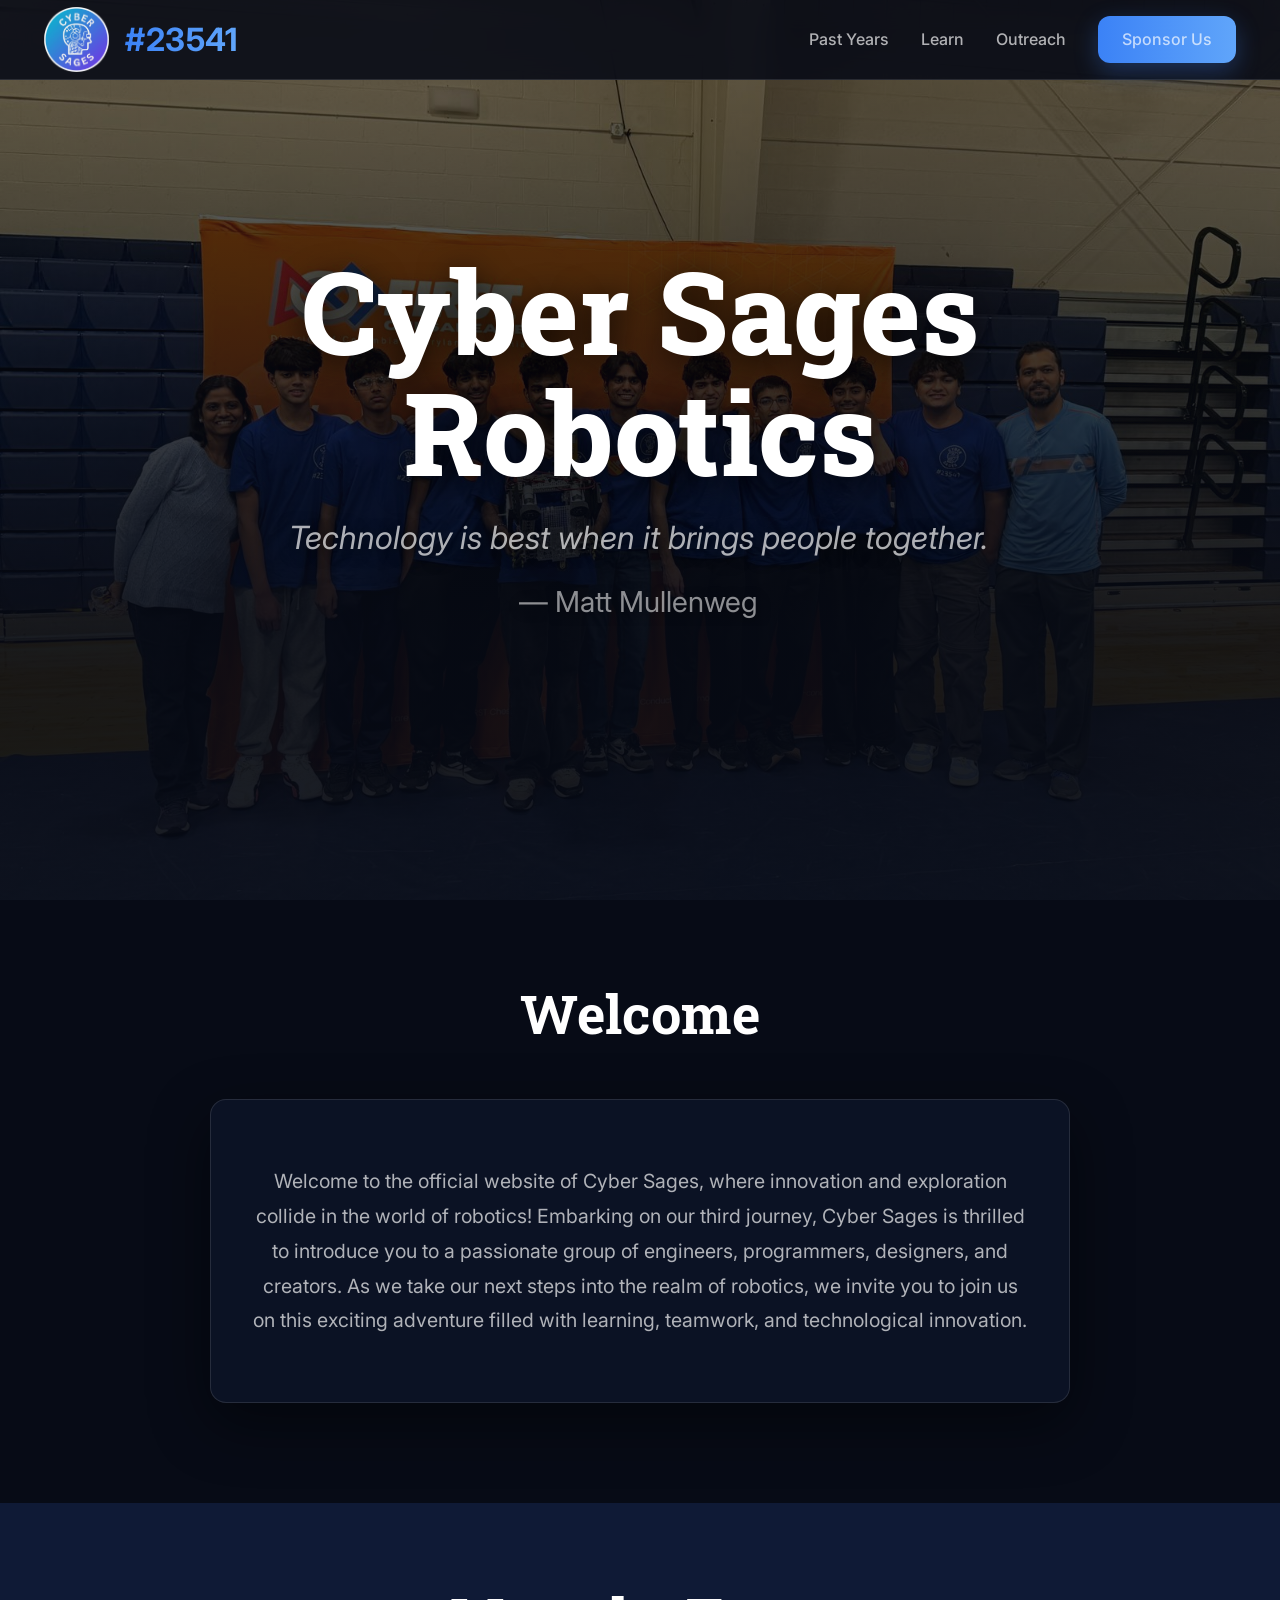
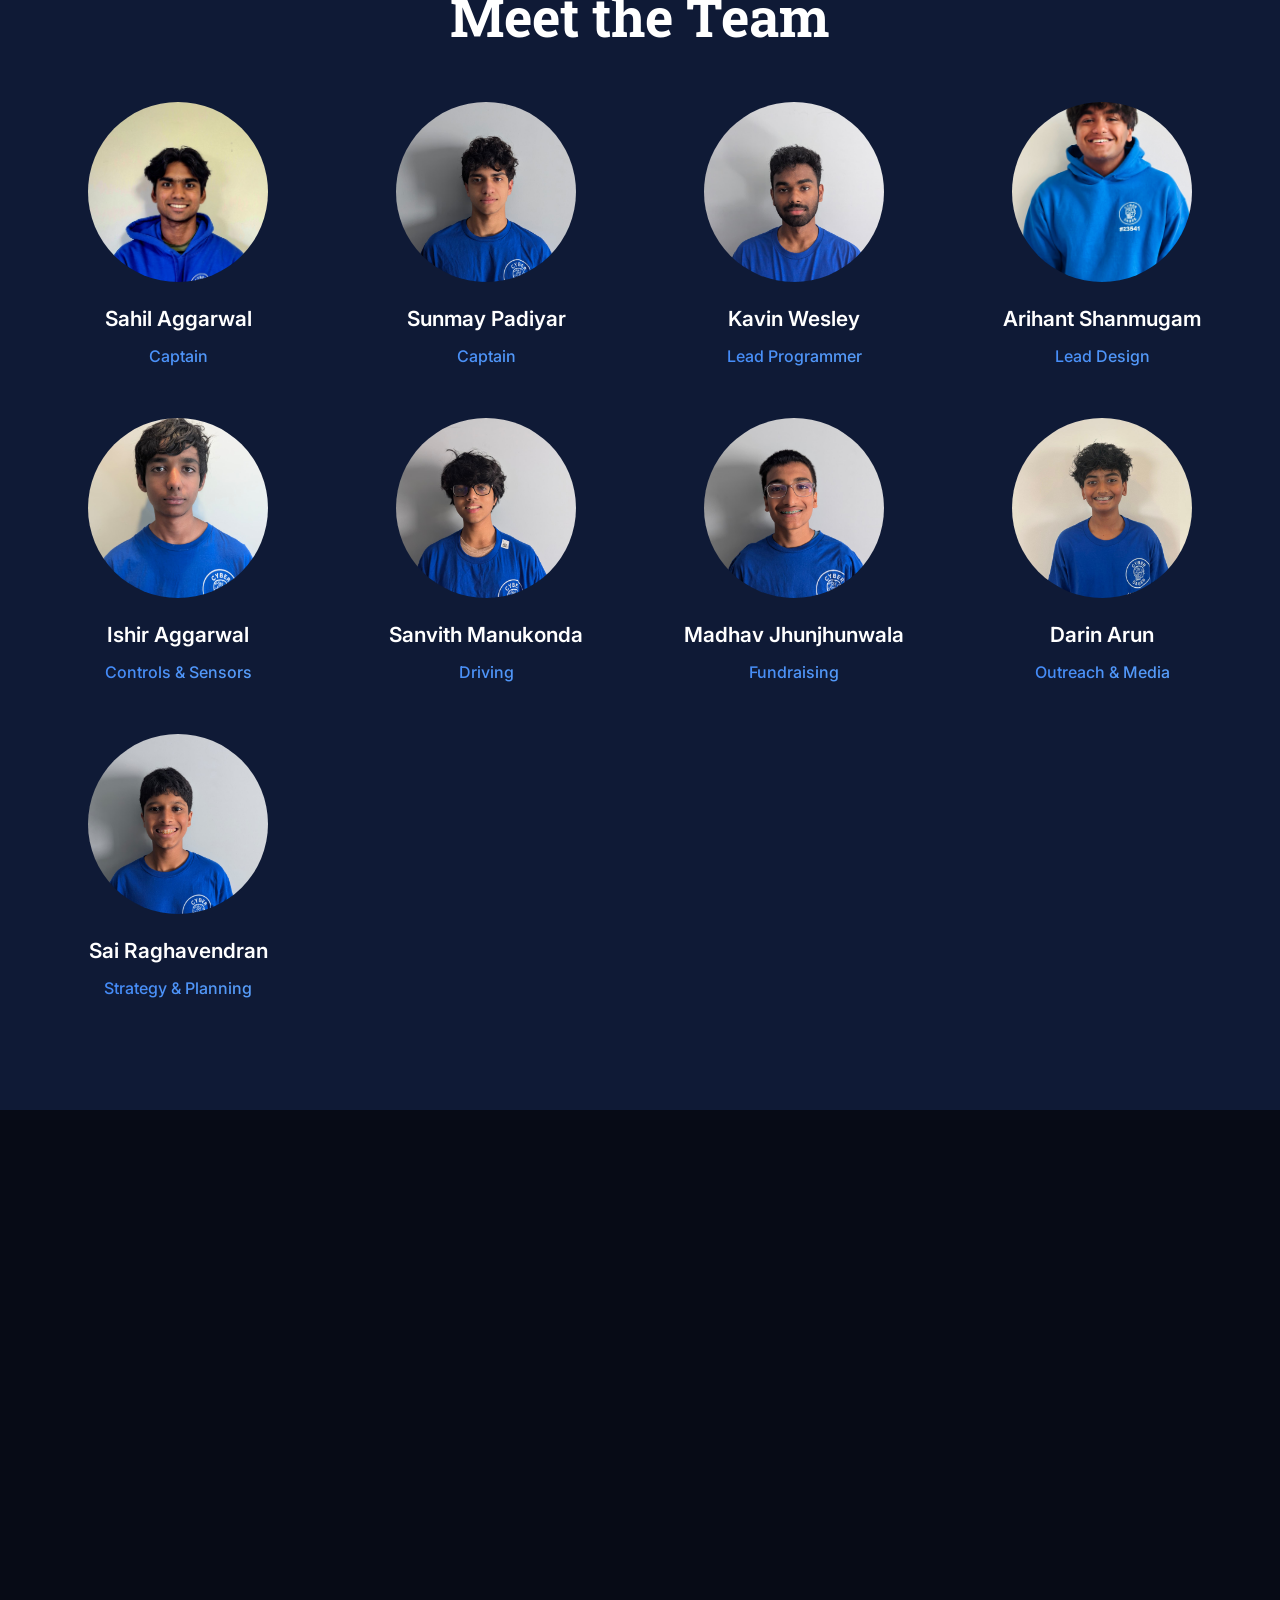
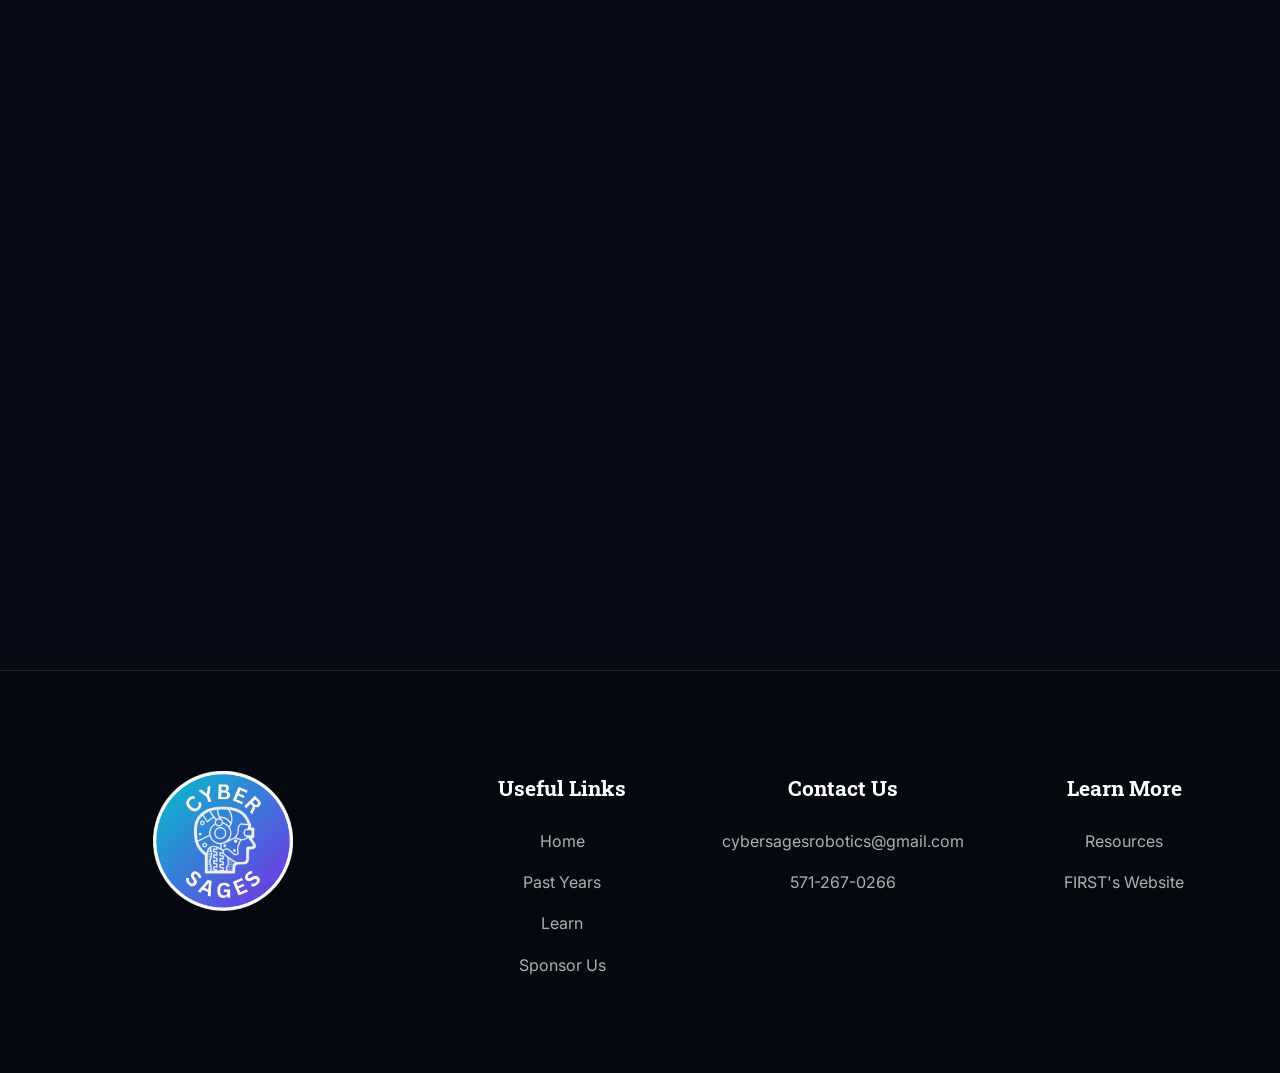
==== index.html @ 8e0e4463 "Merge changes" ====
<!DOCTYPE html>
<html lang="en">
<head>
    <meta charset="UTF-8">
    <meta name="viewport" content="width=device-width, initial-scale=1.0">
    <title>Cyber Sages Robotics</title>

    <link rel="icon" type="image/png" href="favicon.png">

    <link rel="preconnect" href="https://fonts.googleapis.com">
    <link rel="preconnect" href="https://fonts.gstatic.com" crossorigin>
    <link href="https://fonts.googleapis.com/css2?family=Inter:wght@300;400;500;600;700;800&family=Roboto+Slab:wght@500;700;800&display=swap" rel="stylesheet">

    <style>
        :root {
            --bg: #070b16;
            --surface: #0b1224;
            --surface-soft: #0f1a36;
            --text: #ffffff;
            --muted: rgba(255,255,255,0.68);
            --line: rgba(255,255,255,0.11);
            --accent: #3b82f6;
            --accent-hover: #60a5fa;
            --radius: 16px;
            --shadow: 0 20px 60px rgba(0,0,0,0.48);
            --transition: 0.28s ease;
        }

        * {
            margin: 0;
            padding: 0;
            box-sizing: border-box;
        }

        body {
            font-family: 'Inter', system-ui, sans-serif;
            background: var(--bg);
            color: var(--text);
            line-height: 1.68;
            min-height: 100vh;
        }

        a { color: inherit; text-decoration: none; }

        .container {
            max-width: 1240px;
            margin: 0 auto;
            padding: 0 24px;
            width: 100%;
        }

        header {
            position: fixed;
            top: 0; left: 0; right: 0;
            z-index: 1000;
        }

        .nav {
            height: 80px;
            background: rgba(7,11,22,0.88);
            backdrop-filter: blur(14px);
            -webkit-backdrop-filter: blur(14px);
            border-bottom: 1px solid var(--line);
        }

        .nav-inner {
            height: 100%;
            display: flex;
            align-items: center;
            justify-content: space-between;
            gap: 20px;
        }

        .nav-left {
            display: flex;
            align-items: center;
            gap: 16px;
            flex-shrink: 0;
        }

        .nav-left:hover {
            transform: scale(1.05);
            transition: var(--transition);
        }

        .nav-logo {
            width: 65px;
            height: 65px;
            object-fit: contain;
            background: transparent !important;
        }

        .team-number {
            font-weight: 700;
            font-size: 2rem;
            background: linear-gradient(90deg, #3b82f6, #60a5fa);
            -webkit-background-clip: text;
            -webkit-text-fill-color: transparent;
            color: transparent;
            letter-spacing: 0.5px;
            white-space: nowrap;
        }

        .nav-right {
            display: flex;
            align-items: center;
            gap: 24px;
            flex-shrink: 0;
        }

        .nav-links {
            display: flex;
            align-items: center;
            gap: 32px;
            list-style: none;
        }

        .nav-links li {
            display: flex;
            align-items: center;
        }

        .nav-links a {
            font-weight: 500;
            color: var(--muted);
            transition: var(--transition);
            position: relative;
            white-space: nowrap;
        }

        .nav-links a:hover {
            color: var(--text);
        }

        .nav-links a::after {
            content: "";
            position: absolute;
            width: 0;
            height: 2px;
            bottom: -6px;
            left: 0;
            background: var(--accent);
            transition: width 0.3s ease;
        }

        .nav-links a:hover::after {
            width: 100%;
        }

        .sponsor-btn {
            padding: 10px 24px;
            border-radius: 12px;
            background: linear-gradient(90deg, var(--accent), var(--accent-hover));
            color: white;
            font-weight: 700;
            box-shadow: 0 8px 24px rgba(59,130,246,0.3);
            transition: var(--transition);
        }

        .sponsor-btn:hover {
            transform: translateY(-2px);
            box-shadow: 0 14px 36px rgba(59,130,246,0.45);
        }

        .sponsor-btn::after {
            display: none;
        }

        .hamburger {
            display: none;
            flex-direction: column;
            gap: 6px;
            cursor: pointer;
            flex-shrink: 0;
        }

        .hamburger span {
            width: 28px;
            height: 2.5px;
            background: var(--text);
            border-radius: 2px;
            transition: var(--transition);
        }

        .mobile-menu {
            display: none;
            position: absolute;
            top: 80px; left: 0; right: 0;
            background: var(--surface);
            border-bottom: 1px solid var(--line);
            padding: 0;
            text-align: center;
        }

        .mobile-menu a {
            display: block;
            padding: 14px 0;
            font-weight: 500;
            color: var(--muted);
            border-top: 1px solid var(--line);
            margin: 0;
            white-space: nowrap;
        }

        .mobile-menu a:first-child { border-top: none; }
        .mobile-menu a:last-child { border-bottom: none; }

        .mobile-menu a:hover {
            color: var(--text);
            background: rgba(255,255,255,0.04);
        }

        /* HERO */
        .hero {
            min-height: 100vh;
            position: relative;
            display: flex;
            align-items: center;
            justify-content: center;
            text-align: center;
            padding: 0 20px;
        }

        .hero::before {
            content: "";
            position: absolute;
            inset: 0;
            background: url("images/Group-Picture.jpeg") center/cover no-repeat;
            filter: brightness(0.52) contrast(1.08);
        }

        .hero::after {
            content: "";
            position: absolute;
            inset: 0;
            background: linear-gradient(to bottom, rgba(7,11,22,0.15), rgba(7,11,22,0.85) 70%);
        }

        .hero-content {
            position: relative;
            z-index: 2;
            max-width: 920px;
            width: 100%;
        }

        .hero h1 {
            font-family: 'Roboto Slab', serif;
            font-size: clamp(3.8rem, 9vw, 7.2rem);
            font-weight: 800;
            line-height: 1.05;
            margin-bottom: 1.2rem;
            text-shadow: 0 6px 32px rgba(0,0,0,0.75);
        }

        .hero .quote {
            overflow: hidden;
            white-space: nowrap;
            border-right: 0.15em solid var(--accent);
            font-size: clamp(1.4rem, 4vw, 2rem);
            font-weight: 400;
            color: var(--muted);
            max-width: 780px;
            margin: 0 auto 1.5rem;
            font-style: italic;
            text-shadow: 0 3px 16px rgba(0,0,0,0.6);
            animation: 
                typing 3.5s steps(58, end) forwards,
                blink-caret 0.75s step-end 4,
                hide-cursor 0.1s 4.5s forwards;
        }

        @keyframes typing {
            from { width: 0; }
            to { width: 100%; }
        }

        @media (max-width: 680px) {
            .hero .quote {
                white-space: normal;
                max-width: 100%;
                font-size: clamp(1.2rem, 4vw, 1.8rem);
            }
        }

        @keyframes blink-caret {
            from, to { border-color: transparent; }
            50% { border-color: var(--accent); }
        }

        @keyframes hide-cursor {
            to { border-right-color: transparent; }
        }

        .hero .quote::after {
            content: "— Matt Mullenweg";
            display: block;
            font-size: 0.9em;
            font-style: normal;
            opacity: 0.8;
            margin-top: 0.8rem;
        }

        /* SECTIONS */
        .section {
            padding: 68px 0 100px;
            opacity: 0;
            transform: translateY(40px);
            transition: opacity 0.9s ease, transform 0.9s ease;
            text-align: center;
        }

        .section.visible {
            opacity: 1;
            transform: none;
        }

        .section-alt {
            background: var(--surface-soft);
        }

        .section-title {
            font-family: 'Roboto Slab', serif;
            font-size: clamp(2.4rem, 5vw, 3.4rem);
            font-weight: 700;
            margin-bottom: 2.5rem;
            color: var(--text);
        }

        .section-text, .donate-text {
            max-width: 820px;
            margin: 0 auto 2.2rem;
            font-size: 1.22rem;
            color: var(--muted);
            line-height: 1.78;
        }

        .card {
            background: var(--surface);
            border: 1px solid var(--line);
            border-radius: var(--radius);
            padding: 64px 40px;
            box-shadow: var(--shadow);
            max-width: 860px;
            margin: 0 auto;
            text-align: center;
        }

        .card p {
            margin: auto; 
            text-align: center;
        }

        .donate-button {
            display: inline-block;
            margin-top: 30px;
            padding: 16px 48px;
            background: linear-gradient(90deg, var(--accent), var(--accent-hover));
            color: white;
            font-size: 1.15rem;
            font-weight: 700;
            border-radius: 12px;
            box-shadow: 0 12px 32px rgba(59,130,246,0.35);
            transition: var(--transition);
        }

        .donate-button:hover {
            transform: translateY(-4px);
            box-shadow: 0 20px 48px rgba(59,130,246,0.5);
        }

        /* Team Grid - larger photos, spread out */
        .team-grid {
            display: grid;
            grid-template-columns: repeat(auto-fit, minmax(220px, 1fr));
            gap: 40px;
            margin-top: 2.5rem;
        }

        .team-member {
            text-align: center;
        }

        .team-member img {
            width: 180px;
            height: 180px;
            border-radius: 50%;
            object-fit: cover;
            margin-bottom: 12px;
        }

        .team-member h3 {
            font-size: 1.3rem;
            font-weight: 600;
            margin-bottom: 6px;
            color: var(--text);
        }

       .team-member .role {
            font-size: 1rem;
            font-weight: 500;
            background: linear-gradient(90deg, #3b82f6, #60a5fa); /* same gradient as team-number */
            -webkit-background-clip: text;
            -webkit-text-fill-color: transparent;
            color: transparent; /* fallback for non-webkit browsers */
            margin-bottom: 8px;
        }

        /* FOOTER */
        footer {
            background: #05080f;
            border-top: 1px solid var(--line);
            padding: 100px 0 80px;
            text-align: center;
        }

        .footer-grid {
            display: grid;
            grid-template-columns: 1.6fr 1fr 1fr 1fr;
            gap: 48px;
            max-width: 1240px;
            margin: 0 auto;
            padding: 0 24px;
            justify-items: center;
        }

        .footer-logo {
            width: 140px;
            margin-bottom: 1.2rem;
        }

        .footer-col h4 {
            font-family: 'Roboto Slab', serif;
            font-size: 1.3rem;
            margin-bottom: 1.4rem;
        }

        .footer-col a, .footer-col p {
            display: block;
            color: var(--muted);
            margin-bottom: 0.9rem;
            transition: var(--transition);
        }

        .footer-col a:hover {
            color: var(--text);
        }

        /* RESPONSIVE */
        @media (max-width: 960px) {
            .nav-links { display: none; }
            .hamburger { display: flex; }
            .footer-grid { grid-template-columns: repeat(2, 1fr); }
        }

        @media (max-width: 680px) {
            .container { padding: 0 20px; }
            .footer-grid { grid-template-columns: 1fr; }
            .section { padding: 100px 0 70px; }
            .card { padding: 48px 24px; }
            .hero { min-height: 80vh; padding: 0 16px; }
            .team-grid { grid-template-columns: repeat(auto-fit, minmax(180px, 1fr)); }
            .team-member img { width: 160px; height: 160px; }
        }

        @media (max-width: 480px) {
            .nav { height: 70px; }
            .nav-inner { height: 70px; }
            .mobile-menu { top: 70px; }
            .nav-logo { width: 42px; height: 42px; }
            .team-number { font-size: 1rem; }
        }
    </style>
</head>
<body>

<header>
    <nav class="nav">
        <div class="container nav-inner">
            <a href="https://cybersages.net/" class="nav-left">
                <img src="images/logo.png" class="nav-logo" alt="Cyber Sages Logo">
                <span class="team-number">#23541</span>
            </a>

            <div class="nav-right">
                <ul class="nav-links">
                    <li><a href="https://cybersages.net/past-years">Past Years</a></li>
                    <li><a href="https://cybersages.net/learn">Learn</a></li>
                    <li><a href="https://cybersages.net/outreach">Outreach</a></li>
                    <li><a href="https://cybersages.net/sponsor" class="sponsor-btn">Sponsor Us</a></li>
                </ul>
                <div class="hamburger" id="hamburger">
                    <span></span>
                    <span></span>
                    <span></span>
                </div>
            </div>
        </div>

        <div class="mobile-menu" id="mobileMenu">
            <a href="https://cybersages.net/past-years">Past Years</a>
            <a href="https://cybersages.net/learn">Learn</a>
            <a href="https://cybersages.net/outreach">Outreach</a>
            <a href="https://cybersages.net/sponsor">Sponsor Us</a>
        </div>
    </nav>
</header>

<main>
    <section class="hero">
        <div class="hero-content">
            <h1>Cyber Sages Robotics</h1>
            <p class="quote">Technology is best when it brings people together.</p>
        </div>
    </section>

    <section class="section">
        <div class="container">
            <h2 class="section-title">Welcome</h2>
            <div class="card">
                <p class="section-text">
                    Welcome to the official website of Cyber Sages, where innovation and exploration collide in the world of robotics! Embarking on our third journey, Cyber Sages is thrilled to introduce you to a passionate group of engineers, programmers, designers, and creators. As we take our next steps into the realm of robotics, we invite you to join us on this exciting adventure filled with learning, teamwork, and technological innovation.
                </p>
            </div>
        </div>
    </section>

    <!-- Meet the Team – exact photos and names from your old code -->
    <section class="section section-alt">
        <div class="container">
            <h2 class="section-title">Meet the Team</h2>
            <div class="team-grid">
                <div class="team-member">
                    <img src="images/Team-Photos/Sahil.jpg" alt="Sahil Aggarwal">
                    <h3>Sahil Aggarwal</h3>
                    <div class="role">Captain</div>
                </div>
                <div class="team-member">
                    <img src="images/Team-Photos/Sunmay.jpg" alt="Sunmay Padiyar">
                    <h3>Sunmay Padiyar</h3>
                    <div class="role">Captain</div>
                </div>
                <div class="team-member">
                    <img src="images/Team-Photos/Kavin.jpg" alt="Kavin Wesley">
                    <h3>Kavin Wesley</h3>
                    <div class="role">Lead Programmer</div>
                </div>
                <div class="team-member">
                    <img src="images/Team-Photos/Arihant.jpg" alt="Arihant Shanmugam">
                    <h3>Arihant Shanmugam</h3>
                    <div class="role">Lead Design</div>

                    </div>
                <div class="team-member">
                    <img src="images/Team-Photos/Ishir.jpg" alt="Ishir Aggarwal">
                    <h3>Ishir Aggarwal</h3>
                    <div class="role">Controls & Sensors</div>
                </div>
                
                <div class="team-member">
                    <img src="images/Team-Photos/Sanvith.jpg" alt="Sanvith Manukonda">
                    <h3>Sanvith Manukonda</h3>
                    <div class="role">Driving</div>
                </div>
                <div class="team-member">
                    <img src="images/Team-Photos/Madhav.jpg" alt="Madhav Jhunjhunwala">
                    <h3>Madhav Jhunjhunwala</h3>
                    <div class="role">Fundraising</div>
                </div>
                <div class="team-member">
                    <img src="images/Team-Photos/Darin.jpg" alt="Darin Arun">
                    <h3>Darin Arun</h3>
                    <div class="role">Outreach & Media</div>
                </div>
                <div class="team-member">
                    <img src="images/Team-Photos/Sai.jpg" alt="Sai Raghavendran">
                    <h3>Sai Raghavendran</h3>
                    <div class="role">Strategy & Planning</div>
                </div>
            </div>
        </div>
    </section>

    <!-- About Us -->
    <section class="section">
        <div class="container">
            <h2 class="section-title">About Us</h2>
            <div class="card">
                <p class="section-text">
                    Cyber Sages is a dedicated robotics team in our third year of the FIRST Tech Challenge (FTC). Comprised of talented freshman, sophomore, junior, and senior students, we are driven by a passion for innovation and technology. Our diverse skills and collaborative spirit propel us to achieve excellence in robotics, fostering creativity and technical expertise.
                </p>
            </div>
        </div>
    </section>

    <!-- Support Our Mission -->
    <section class="section section-alt">
        <div class="container">
            <h2 class="section-title">Support Our Mission</h2>
            <div class="card">
                <p class="donate-text">Join our mission by sponsoring Cyber Sages today!</p>
                <a href="https://drive.google.com/file/d/1NMDiQMQuErI1Gu8TnqWMJtR-8S6rnB_N/view?usp=sharing" target="_blank" rel="noopener" class="donate-button">Donate Now</a>
            </div>
        </div>
    </section>
</main>

<footer>
    <div class="footer-grid">
        <div class="footer-col">
            <img src="favicon.png" class="footer-logo" alt="Cyber Sages Logo">
        </div>
        <div class="footer-col">
            <h4>Useful Links</h4>
            <a href="https://cybersages.net/">Home</a>
            <a href="https://cybersages.net/past-years">Past Years</a>
            <a href="https://cybersages.net/learn">Learn</a>
            <a href="https://cybersages.net/sponsor">Sponsor Us</a>
        </div>
        <div class="footer-col">
            <h4>Contact Us</h4>
            <a href="mailto:cybersagesrobotics@gmail.com">cybersagesrobotics@gmail.com</a>
            <p>571-267-0266</p>
        </div>
        <div class="footer-col">
            <h4>Learn More</h4>
            <a href="https://cybersages.net/learn" target="_blank" rel="noopener">Resources</a>
            <a href="https://www.firstinspires.org/" target="_blank" rel="noopener">FIRST's Website</a>
        </div>
    </div>
</footer>

<script>
// Mobile menu
const hamburger = document.getElementById("hamburger");
const mobileMenu = document.getElementById("mobileMenu");
hamburger.onclick = () => {
    mobileMenu.style.display = mobileMenu.style.display === "block" ? "none" : "block";
};

// Scroll reveal
const observer = new IntersectionObserver(entries => {
    entries.forEach(entry => {
        if (entry.isIntersecting) {
            entry.target.classList.add("visible");
        }
    });
}, { threshold: 0.18 });

document.querySelectorAll(".section").forEach(el => observer.observe(el));
</script>

</body>
</html>
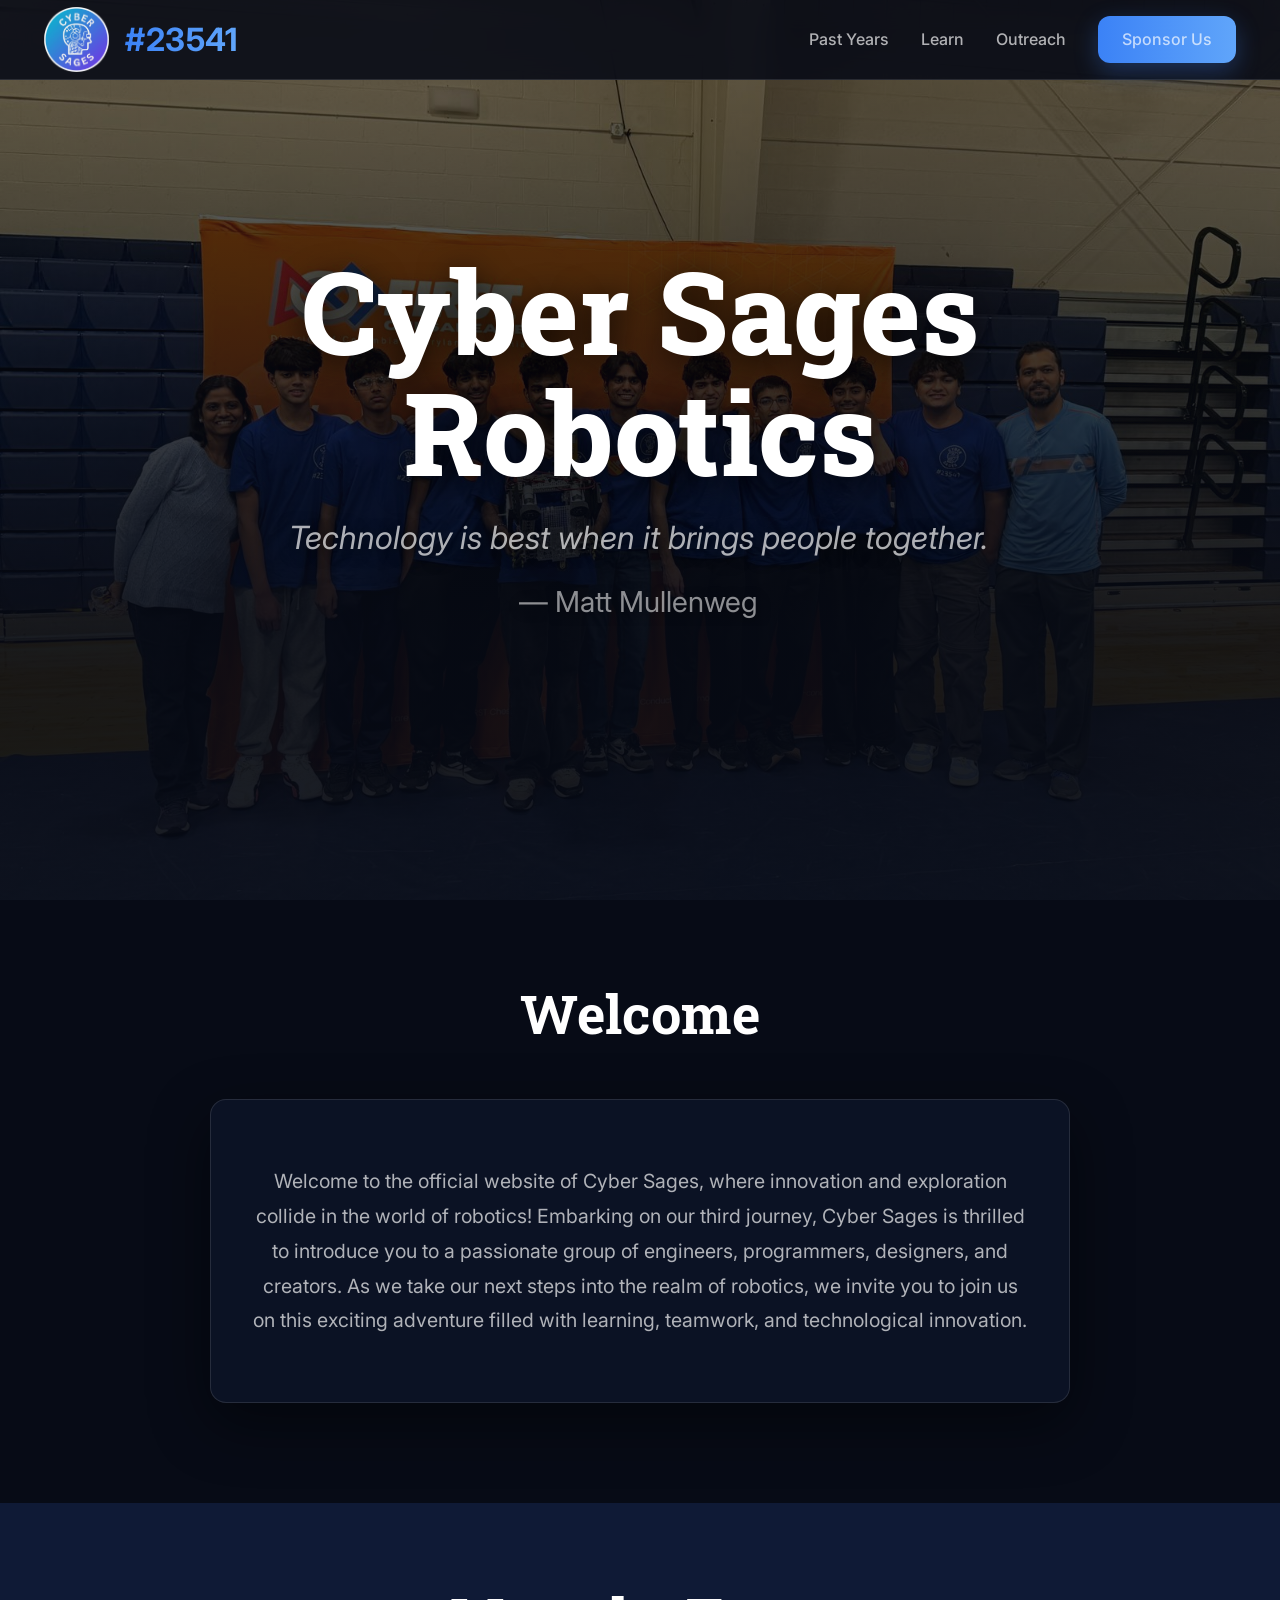
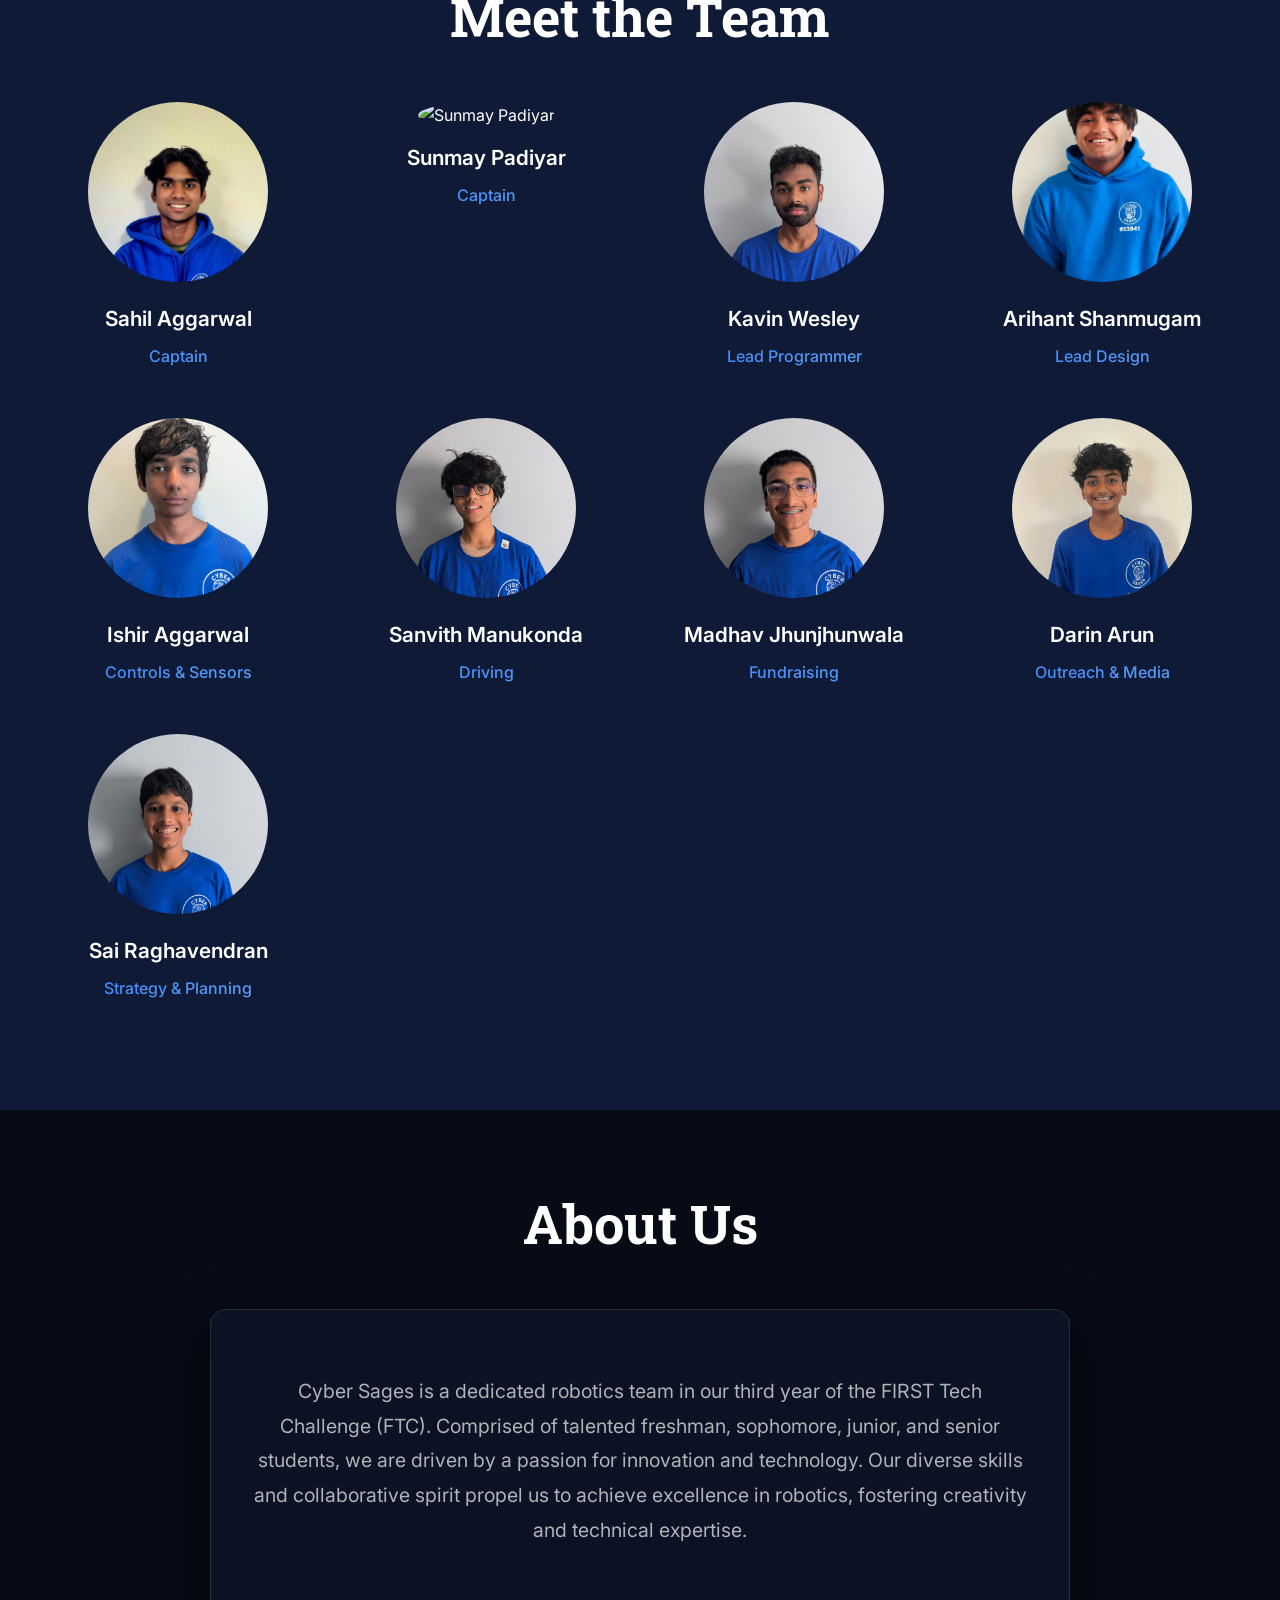
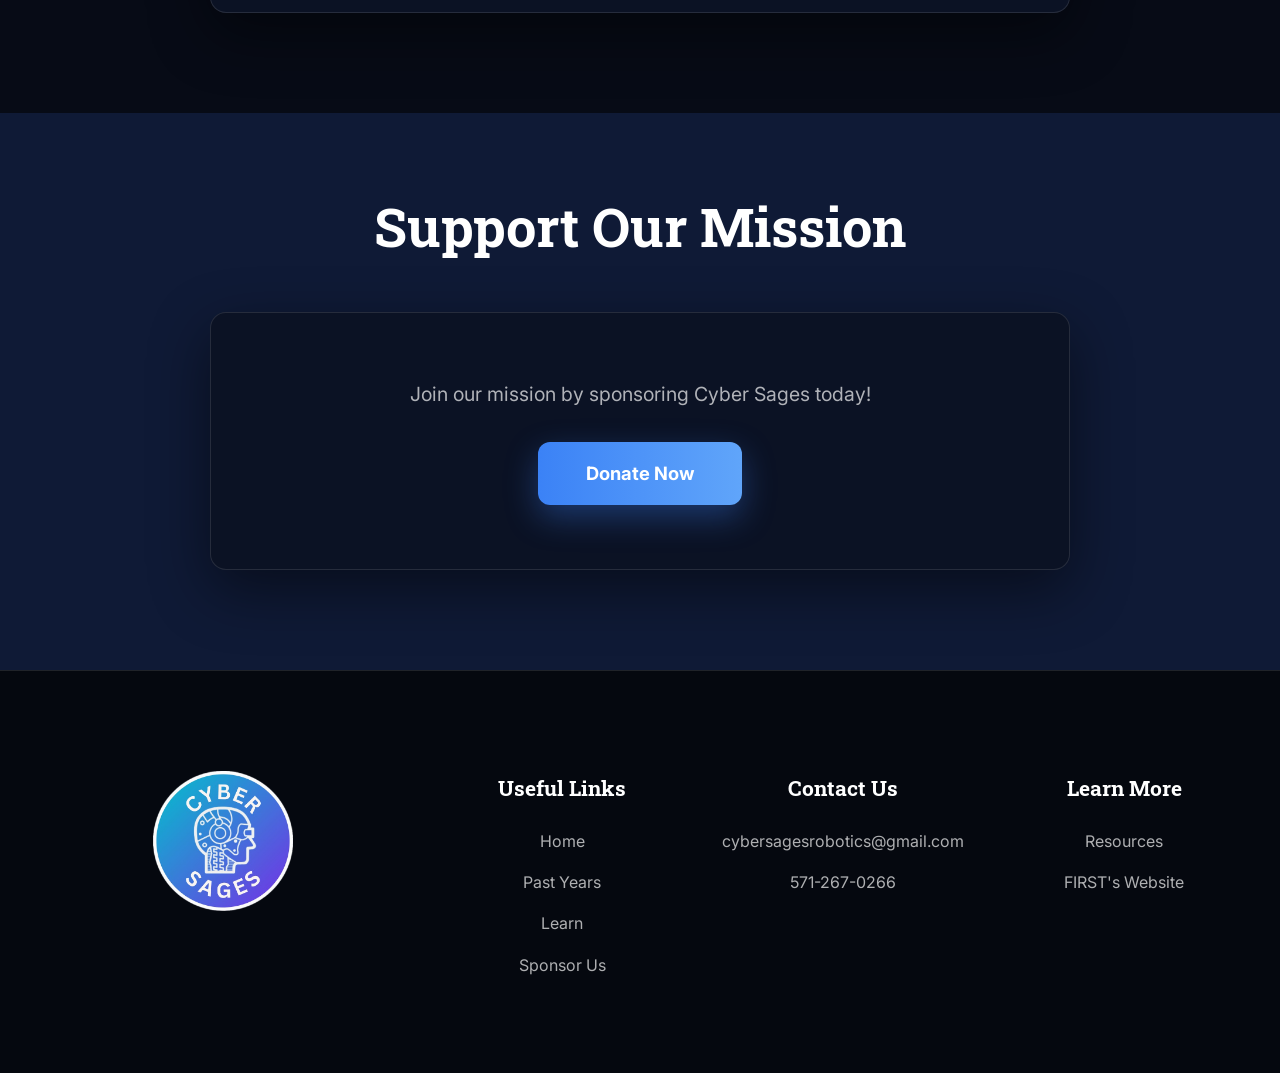
==== commit 65cd700a: "Update index.html" ====
--- a/index.html
+++ b/index.html
@@ -535,7 +535,7 @@
                     <div class="role">Captain</div>
                 </div>
                 <div class="team-member">
-                    <img src="images/Team-Photos/Sunmay.jpg" alt="Sunmay Padiyar">
+                    <img src="" alt="Sunmay Padiyar">
                     <h3>Sunmay Padiyar</h3>
                     <div class="role">Captain</div>
                 </div>
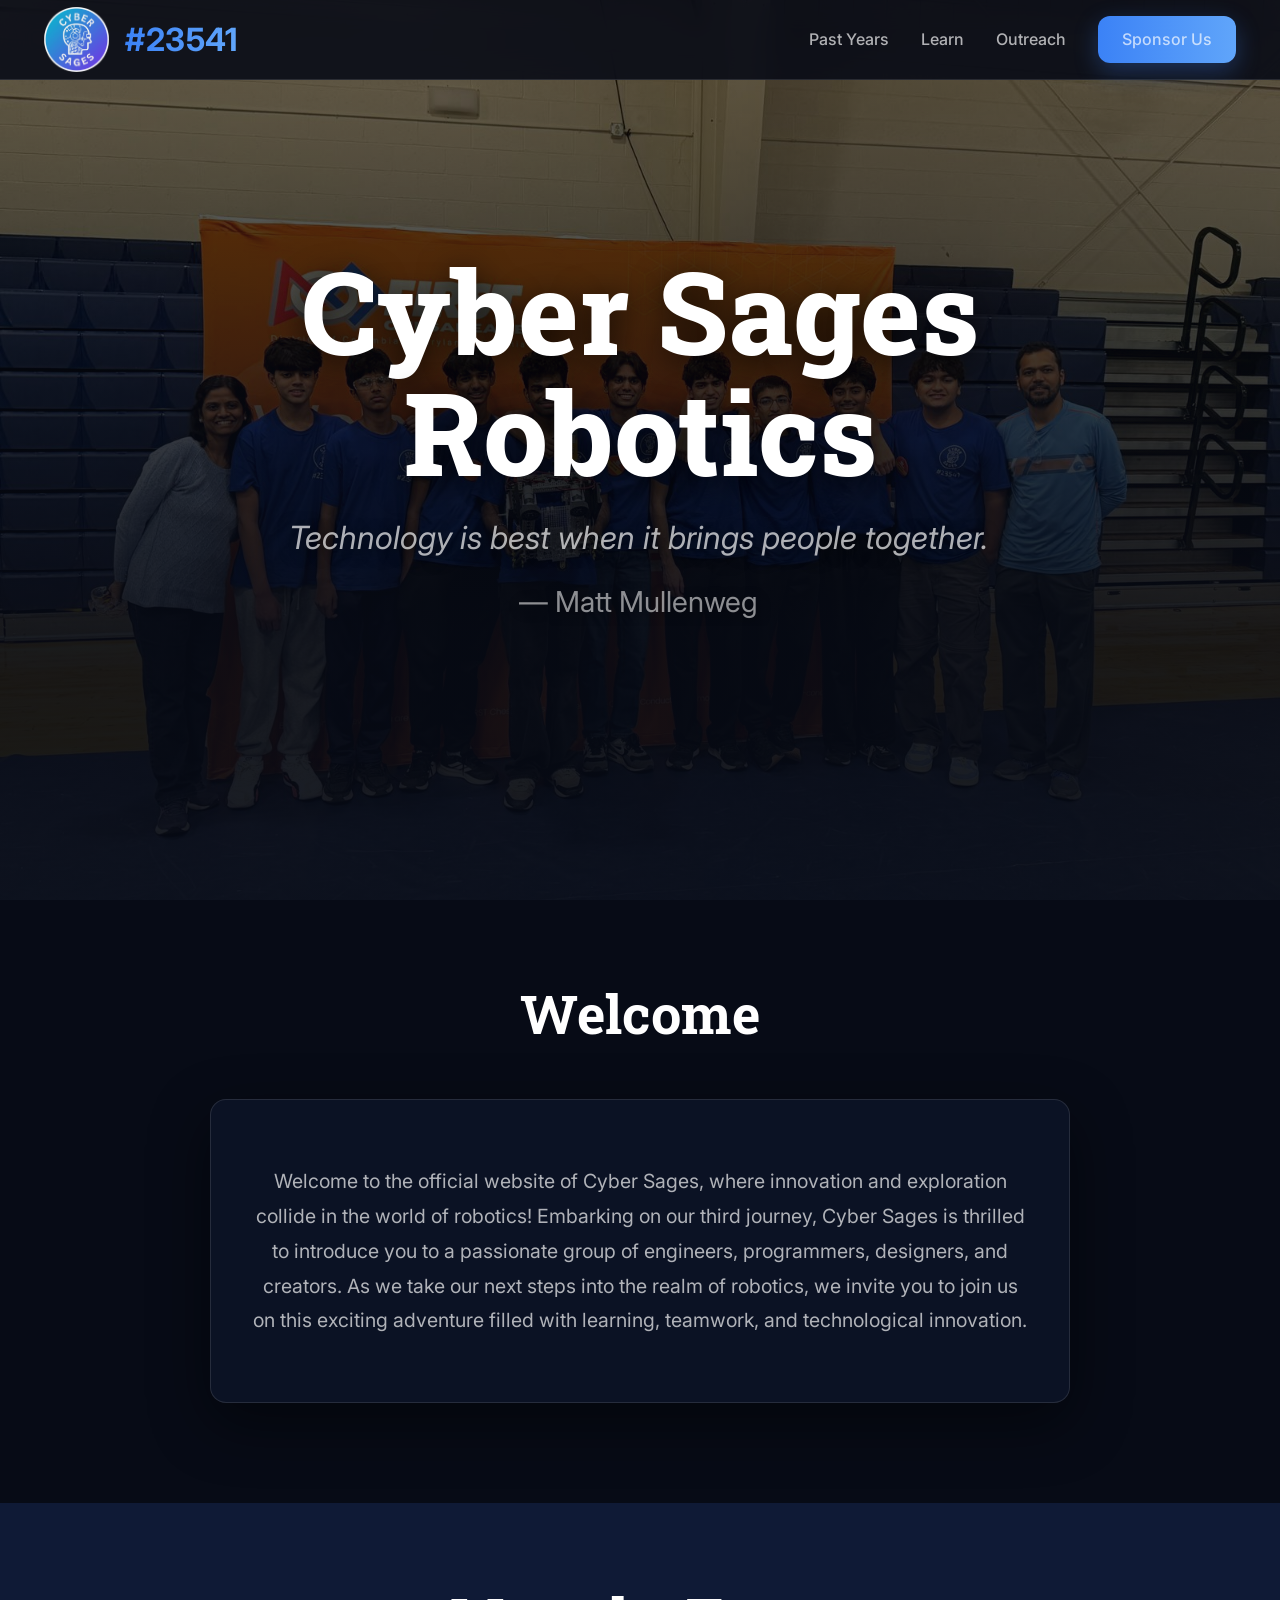
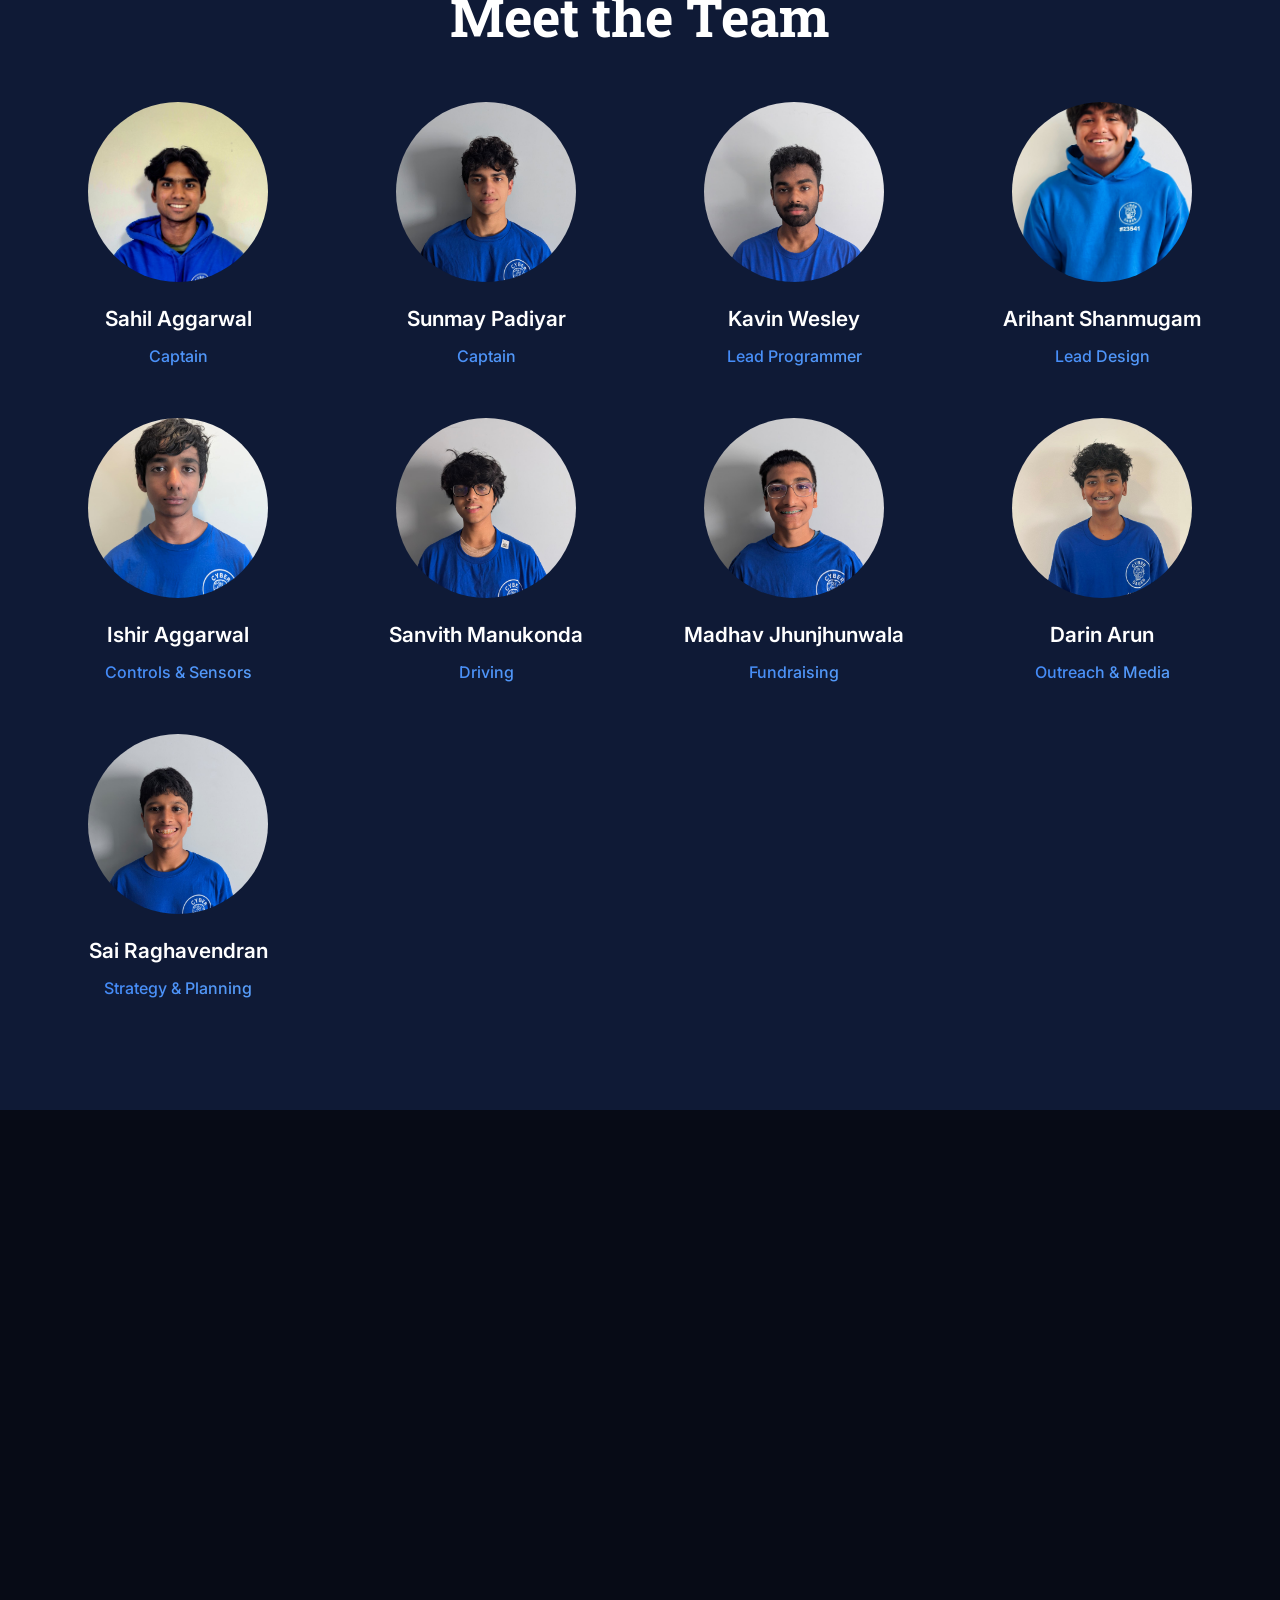
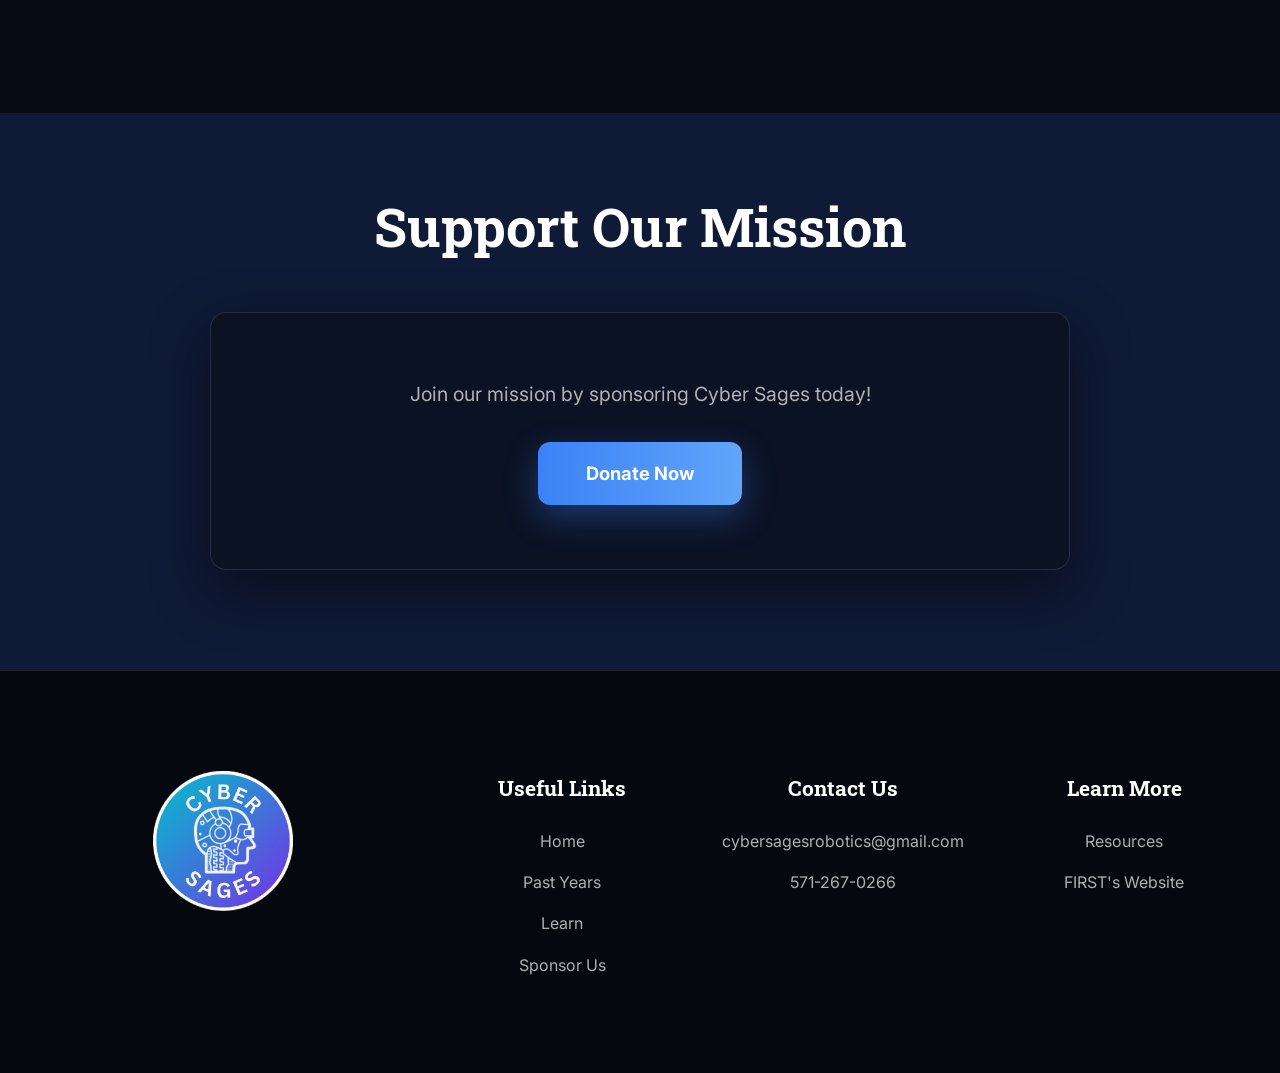
==== commit e0c2fbc7: "Fix image source and add newline in index.html Updated the image source for Sunmay Padiyar and added" ====
--- a/index.html
+++ b/index.html
@@ -535,7 +535,7 @@
                     <div class="role">Captain</div>
                 </div>
                 <div class="team-member">
-                    <img src="" alt="Sunmay Padiyar">
+                    <img src="images/Team-Photos/Sunmay.jpg" alt="Sunmay Padiyar">
                     <h3>Sunmay Padiyar</h3>
                     <div class="role">Captain</div>
                 </div>
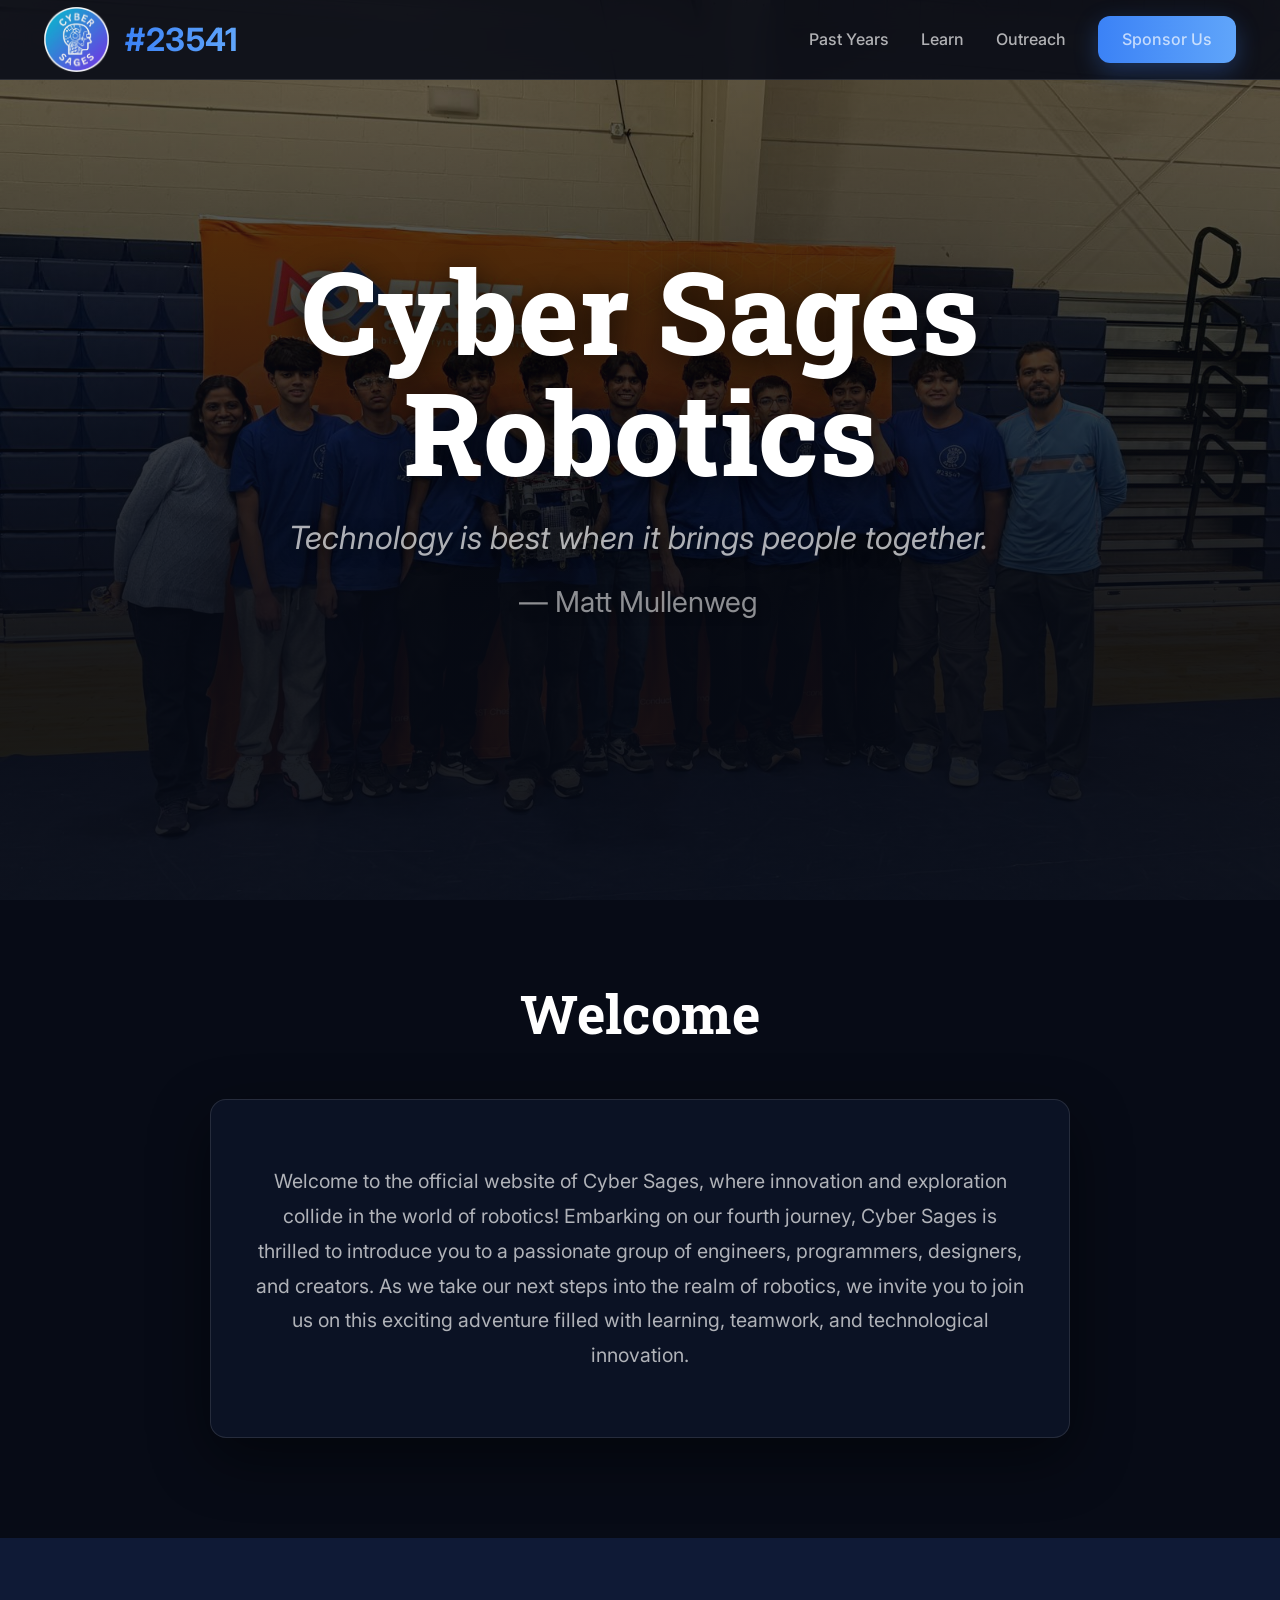
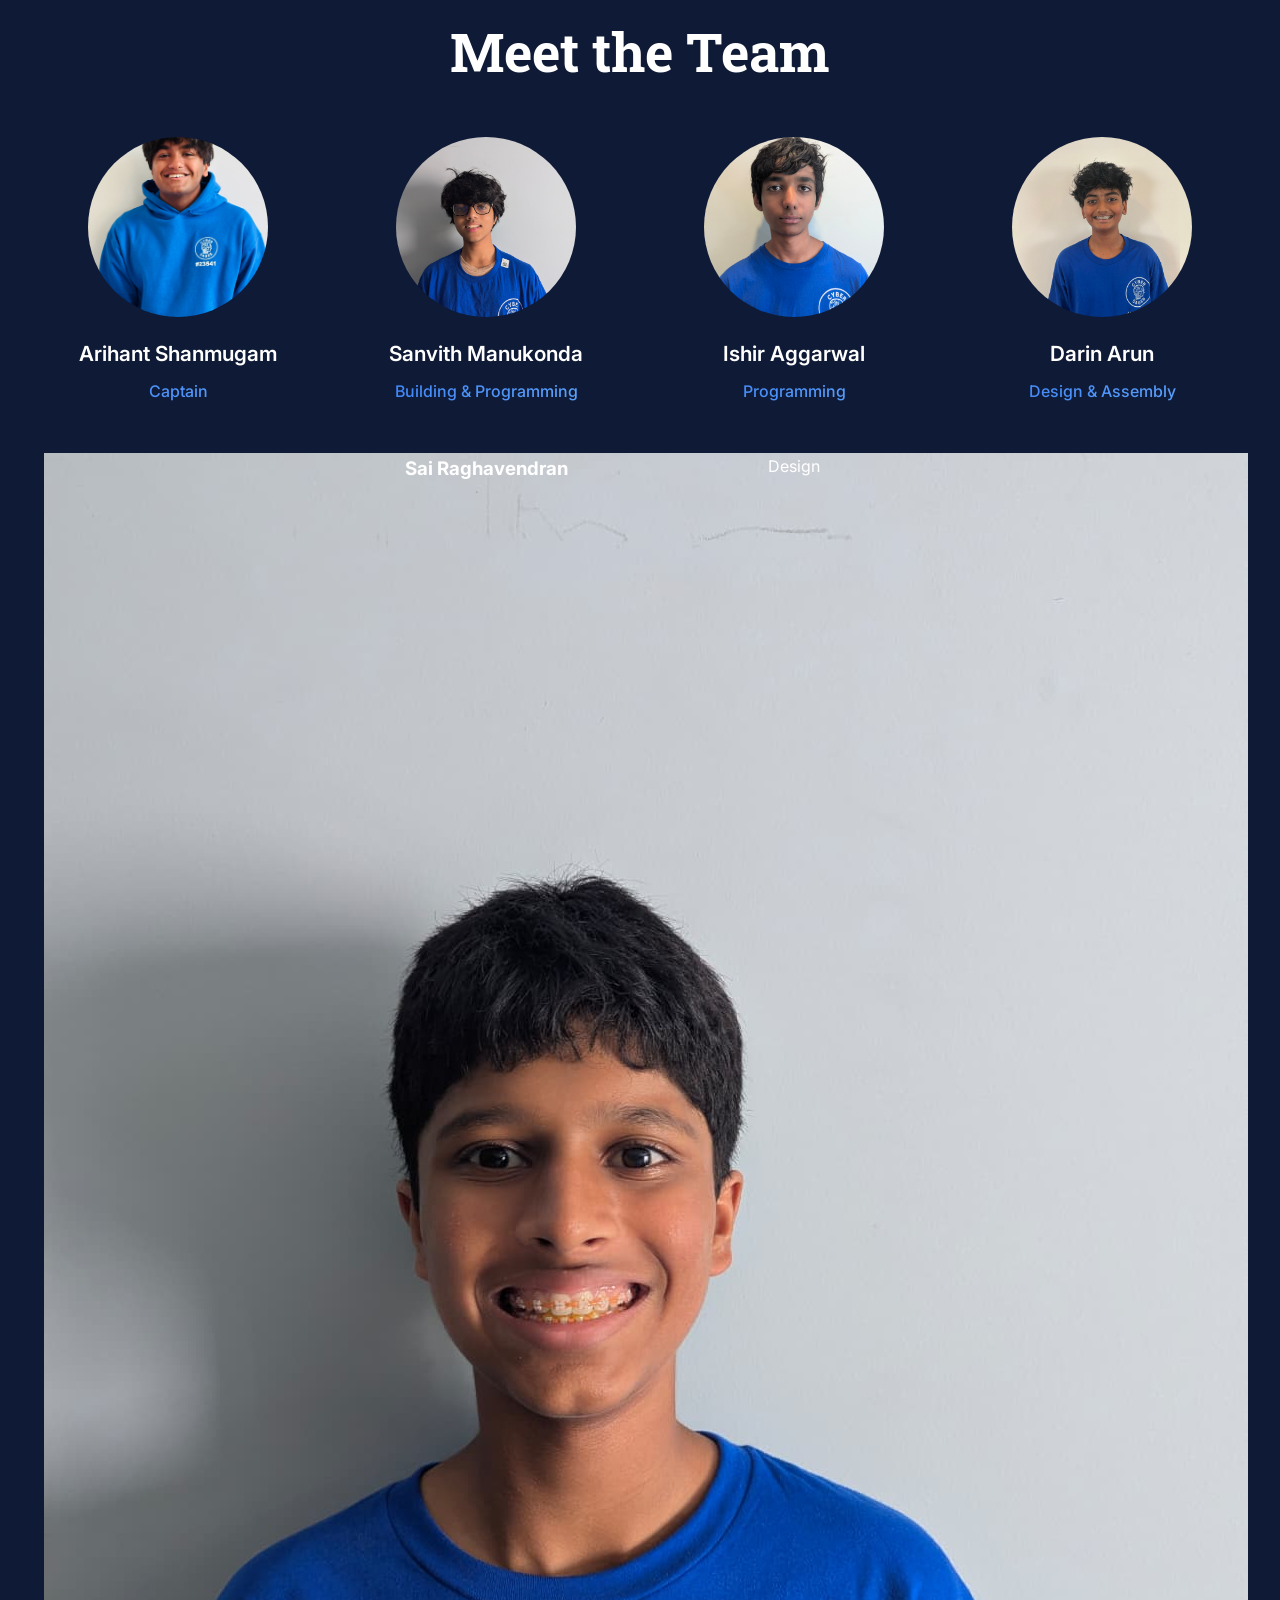
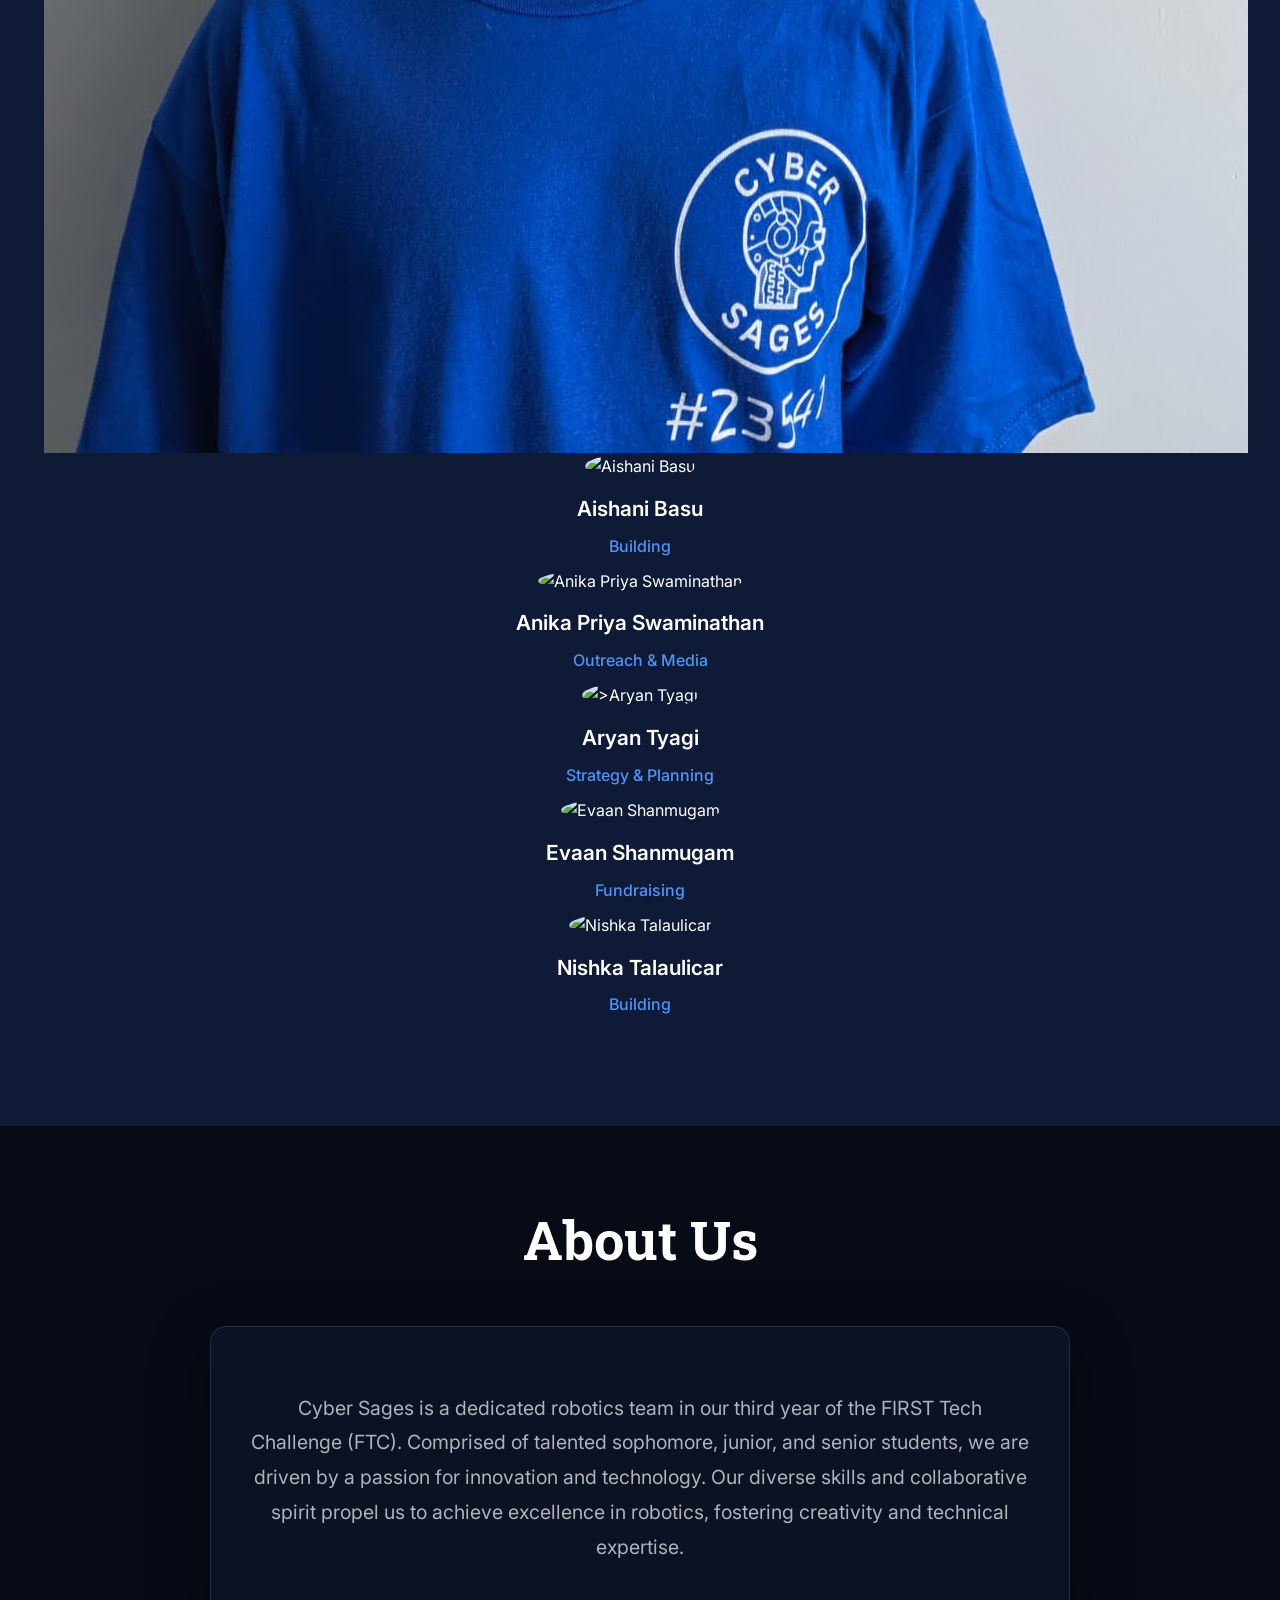
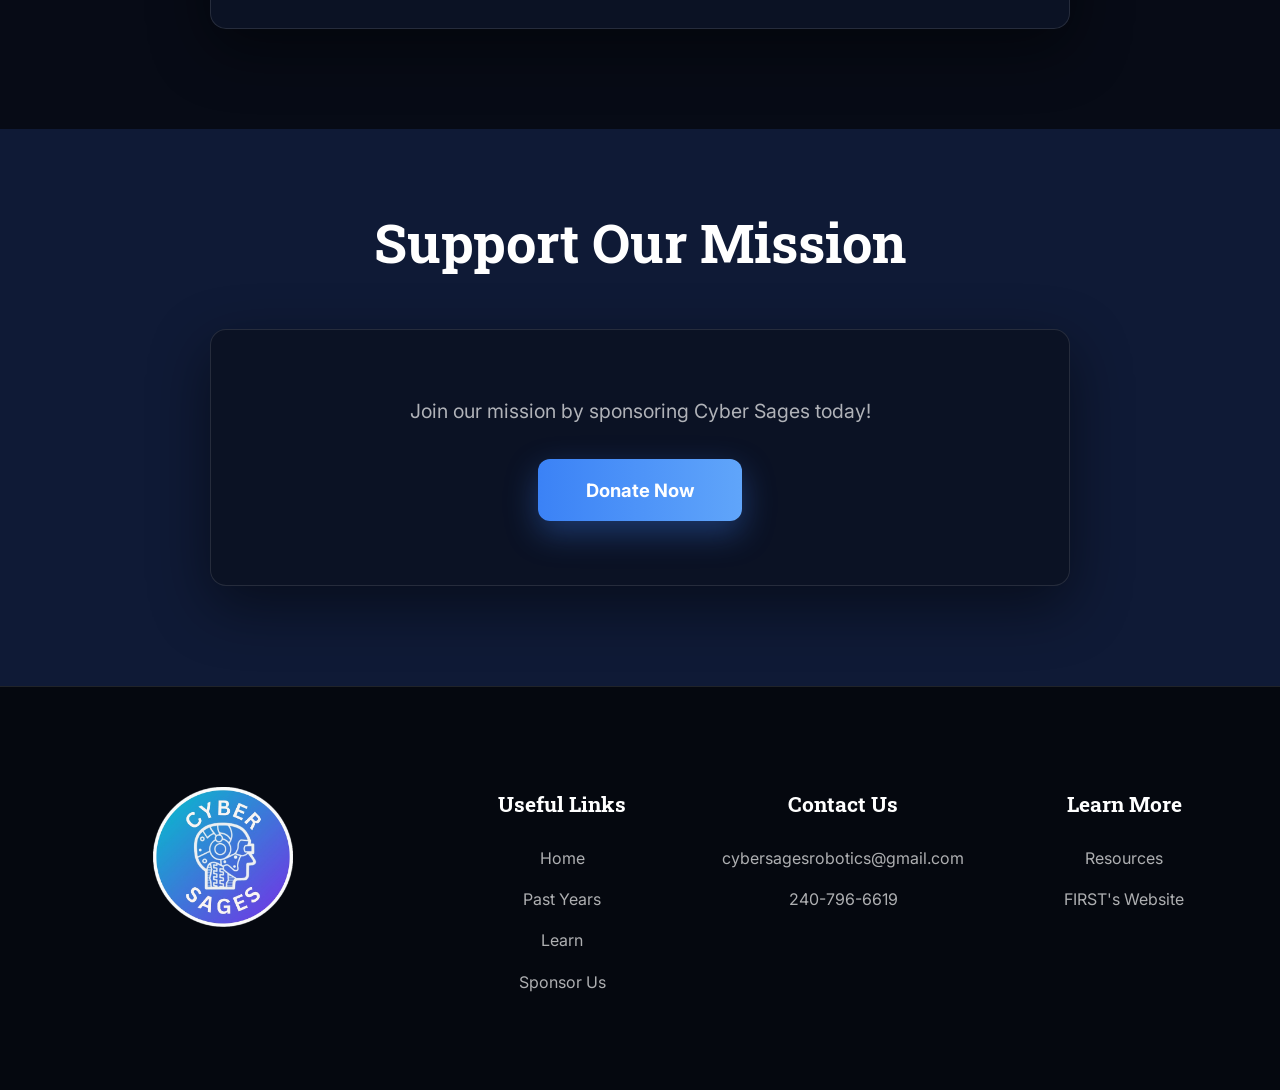
==== commit 074bcea7: "Update team members and contact information" ====
--- a/index.html
+++ b/index.html
@@ -518,7 +518,7 @@
             <h2 class="section-title">Welcome</h2>
             <div class="card">
                 <p class="section-text">
-                    Welcome to the official website of Cyber Sages, where innovation and exploration collide in the world of robotics! Embarking on our third journey, Cyber Sages is thrilled to introduce you to a passionate group of engineers, programmers, designers, and creators. As we take our next steps into the realm of robotics, we invite you to join us on this exciting adventure filled with learning, teamwork, and technological innovation.
+                    Welcome to the official website of Cyber Sages, where innovation and exploration collide in the world of robotics! Embarking on our fourth journey, Cyber Sages is thrilled to introduce you to a passionate group of engineers, programmers, designers, and creators. As we take our next steps into the realm of robotics, we invite you to join us on this exciting adventure filled with learning, teamwork, and technological innovation.
                 </p>
             </div>
         </div>
@@ -530,52 +530,61 @@
             <h2 class="section-title">Meet the Team</h2>
             <div class="team-grid">
                 <div class="team-member">
-                    <img src="images/Team-Photos/Sahil.jpg" alt="Sahil Aggarwal">
-                    <h3>Sahil Aggarwal</h3>
-                    <div class="role">Captain</div>
-                </div>
-                <div class="team-member">
-                    <img src="images/Team-Photos/Sunmay.jpg" alt="Sunmay Padiyar">
-                    <h3>Sunmay Padiyar</h3>
-                    <div class="role">Captain</div>
-                </div>
-                <div class="team-member">
-                    <img src="images/Team-Photos/Kavin.jpg" alt="Kavin Wesley">
-                    <h3>Kavin Wesley</h3>
-                    <div class="role">Lead Programmer</div>
-                </div>
-                <div class="team-member">
                     <img src="images/Team-Photos/Arihant.jpg" alt="Arihant Shanmugam">
                     <h3>Arihant Shanmugam</h3>
-                    <div class="role">Lead Design</div>
-
-                    </div>
+                    <div class="role">Captain</div>
+
+                </div>
+                <div class="team-member">
+                    <img src="images/Team-Photos/Sanvith.jpg" alt="Sanvtih Manukonda">
+                    <h3>Sanvith Manukonda</h3>
+                    <div class="role">Building & Programming</div>
+
+                </div>
+
                 <div class="team-member">
                     <img src="images/Team-Photos/Ishir.jpg" alt="Ishir Aggarwal">
                     <h3>Ishir Aggarwal</h3>
-                    <div class="role">Controls & Sensors</div>
-                </div>
-                
-                <div class="team-member">
-                    <img src="images/Team-Photos/Sanvith.jpg" alt="Sanvith Manukonda">
-                    <h3>Sanvith Manukonda</h3>
-                    <div class="role">Driving</div>
-                </div>
-                <div class="team-member">
-                    <img src="images/Team-Photos/Madhav.jpg" alt="Madhav Jhunjhunwala">
-                    <h3>Madhav Jhunjhunwala</h3>
-                    <div class="role">Fundraising</div>
+                    <div class="role">Programming</div>
                 </div>
                 <div class="team-member">
                     <img src="images/Team-Photos/Darin.jpg" alt="Darin Arun">
                     <h3>Darin Arun</h3>
-                    <div class="role">Outreach & Media</div>
-                </div>
-                <div class="team-member">
+                    <div class="role">Design & Assembly</div>
+                </div>
                     <img src="images/Team-Photos/Sai.jpg" alt="Sai Raghavendran">
                     <h3>Sai Raghavendran</h3>
+                    <div class="role">Design</div>
+                </div>
+                
+                <div class="team-member">
+                    <img src="images/Team-Photos/" alt="Aishani Basu">
+                    <h3>Aishani Basu</h3>
+                    <div class="role">Building</div>
+                </div>
+                <div class="team-member">
+                    <img src="images/Team-Photos/" alt="Anika Priya Swaminathan">
+                    <h3>Anika Priya Swaminathan</h3>
+                    <div class="role">Outreach & Media</div>
+                </div>
+                
+                <div class="team-member">
+                    <img src="images/Team-Photos/" alt=">Aryan Tyagi">
+                    <h3>Aryan Tyagi</h3>
                     <div class="role">Strategy & Planning</div>
                 </div>
+            <div class="team-member">
+                    <img src="images/Team-Photos/" alt="Evaan Shanmugam">
+                    <h3>Evaan Shanmugam</h3>
+                    <div class="role">Fundraising</div>
+
+            </div>
+            <div class="team-member">
+                    <img src="images/Team-Photos/" alt="Nishka Talaulicar">
+                    <h3>Nishka Talaulicar</h3>
+                    <div class="role">Building</div>
+
+            </div>
             </div>
         </div>
     </section>
@@ -586,7 +595,7 @@
             <h2 class="section-title">About Us</h2>
             <div class="card">
                 <p class="section-text">
-                    Cyber Sages is a dedicated robotics team in our third year of the FIRST Tech Challenge (FTC). Comprised of talented freshman, sophomore, junior, and senior students, we are driven by a passion for innovation and technology. Our diverse skills and collaborative spirit propel us to achieve excellence in robotics, fostering creativity and technical expertise.
+                    Cyber Sages is a dedicated robotics team in our third year of the FIRST Tech Challenge (FTC). Comprised of talented sophomore, junior, and senior students, we are driven by a passion for innovation and technology. Our diverse skills and collaborative spirit propel us to achieve excellence in robotics, fostering creativity and technical expertise.
                 </p>
             </div>
         </div>
@@ -619,7 +628,7 @@
         <div class="footer-col">
             <h4>Contact Us</h4>
             <a href="mailto:cybersagesrobotics@gmail.com">cybersagesrobotics@gmail.com</a>
-            <p>571-267-0266</p>
+            <p>240-796-6619</p>
         </div>
         <div class="footer-col">
             <h4>Learn More</h4>
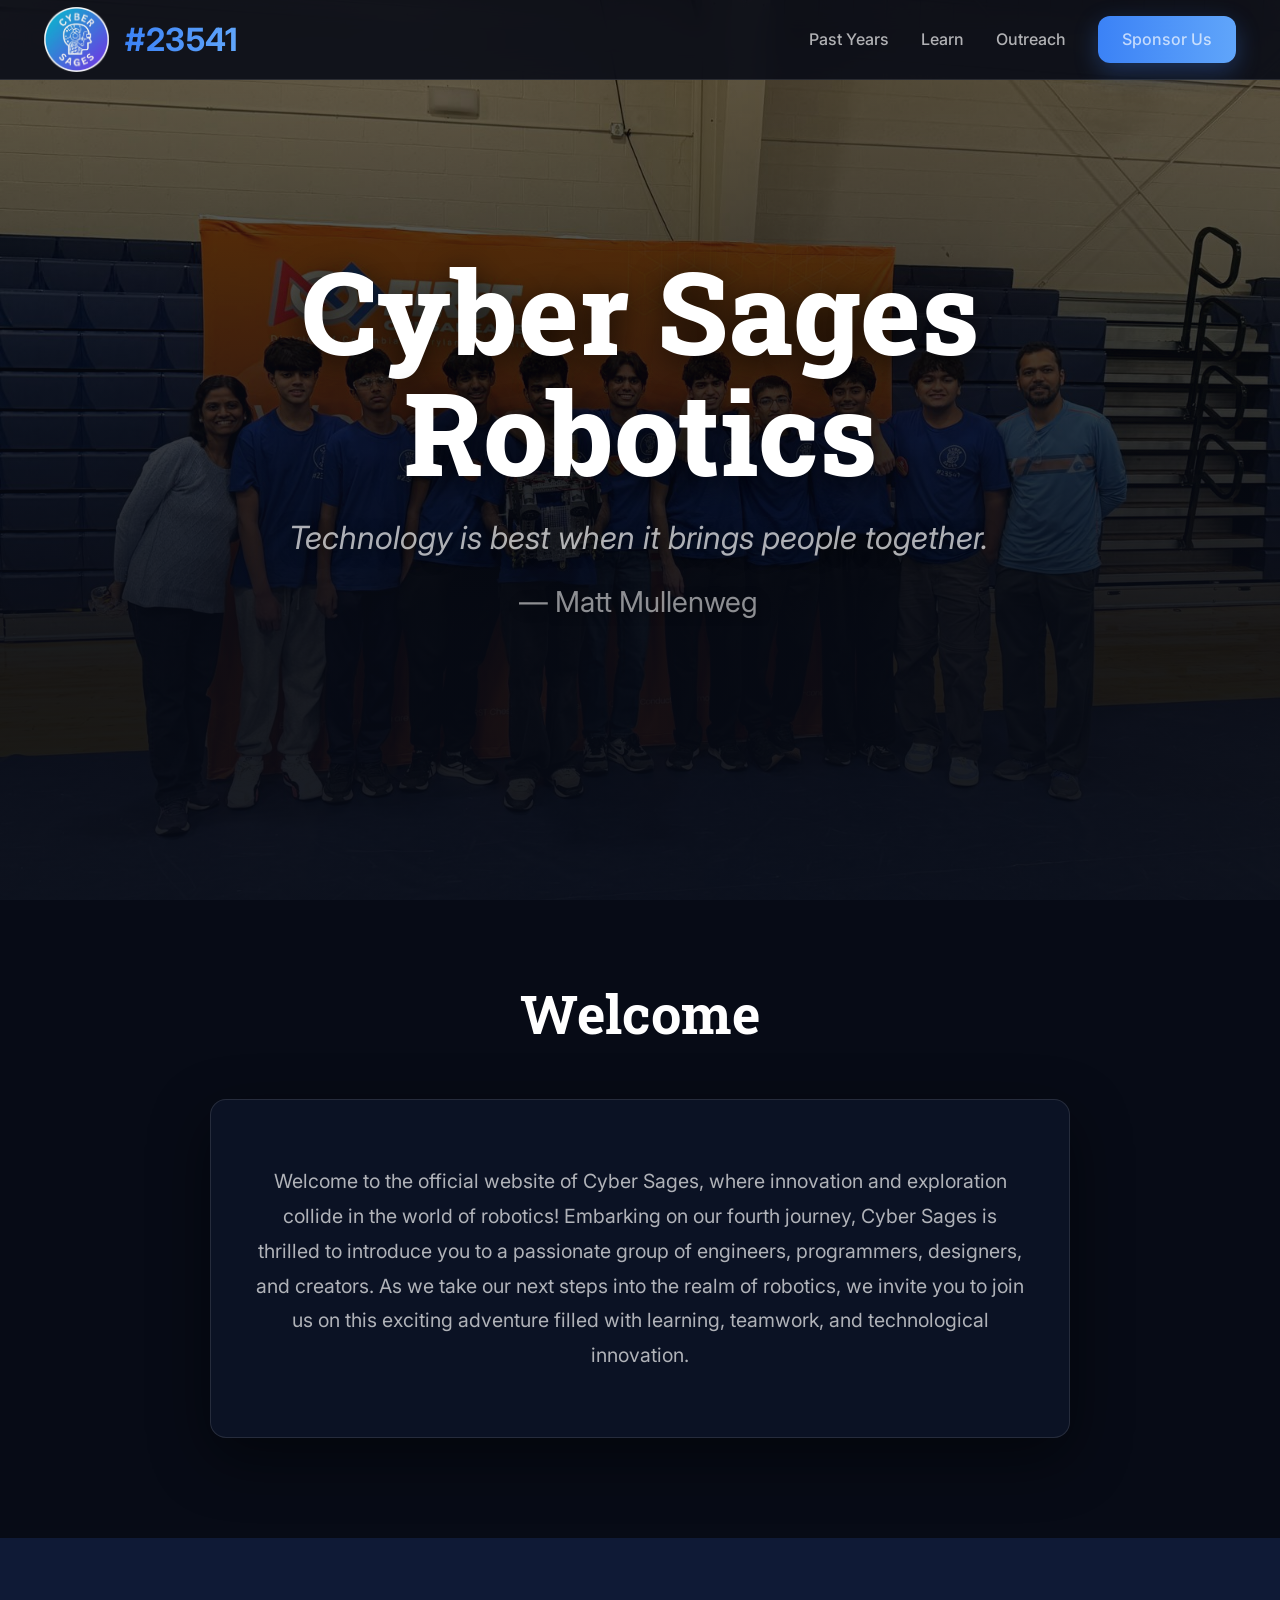
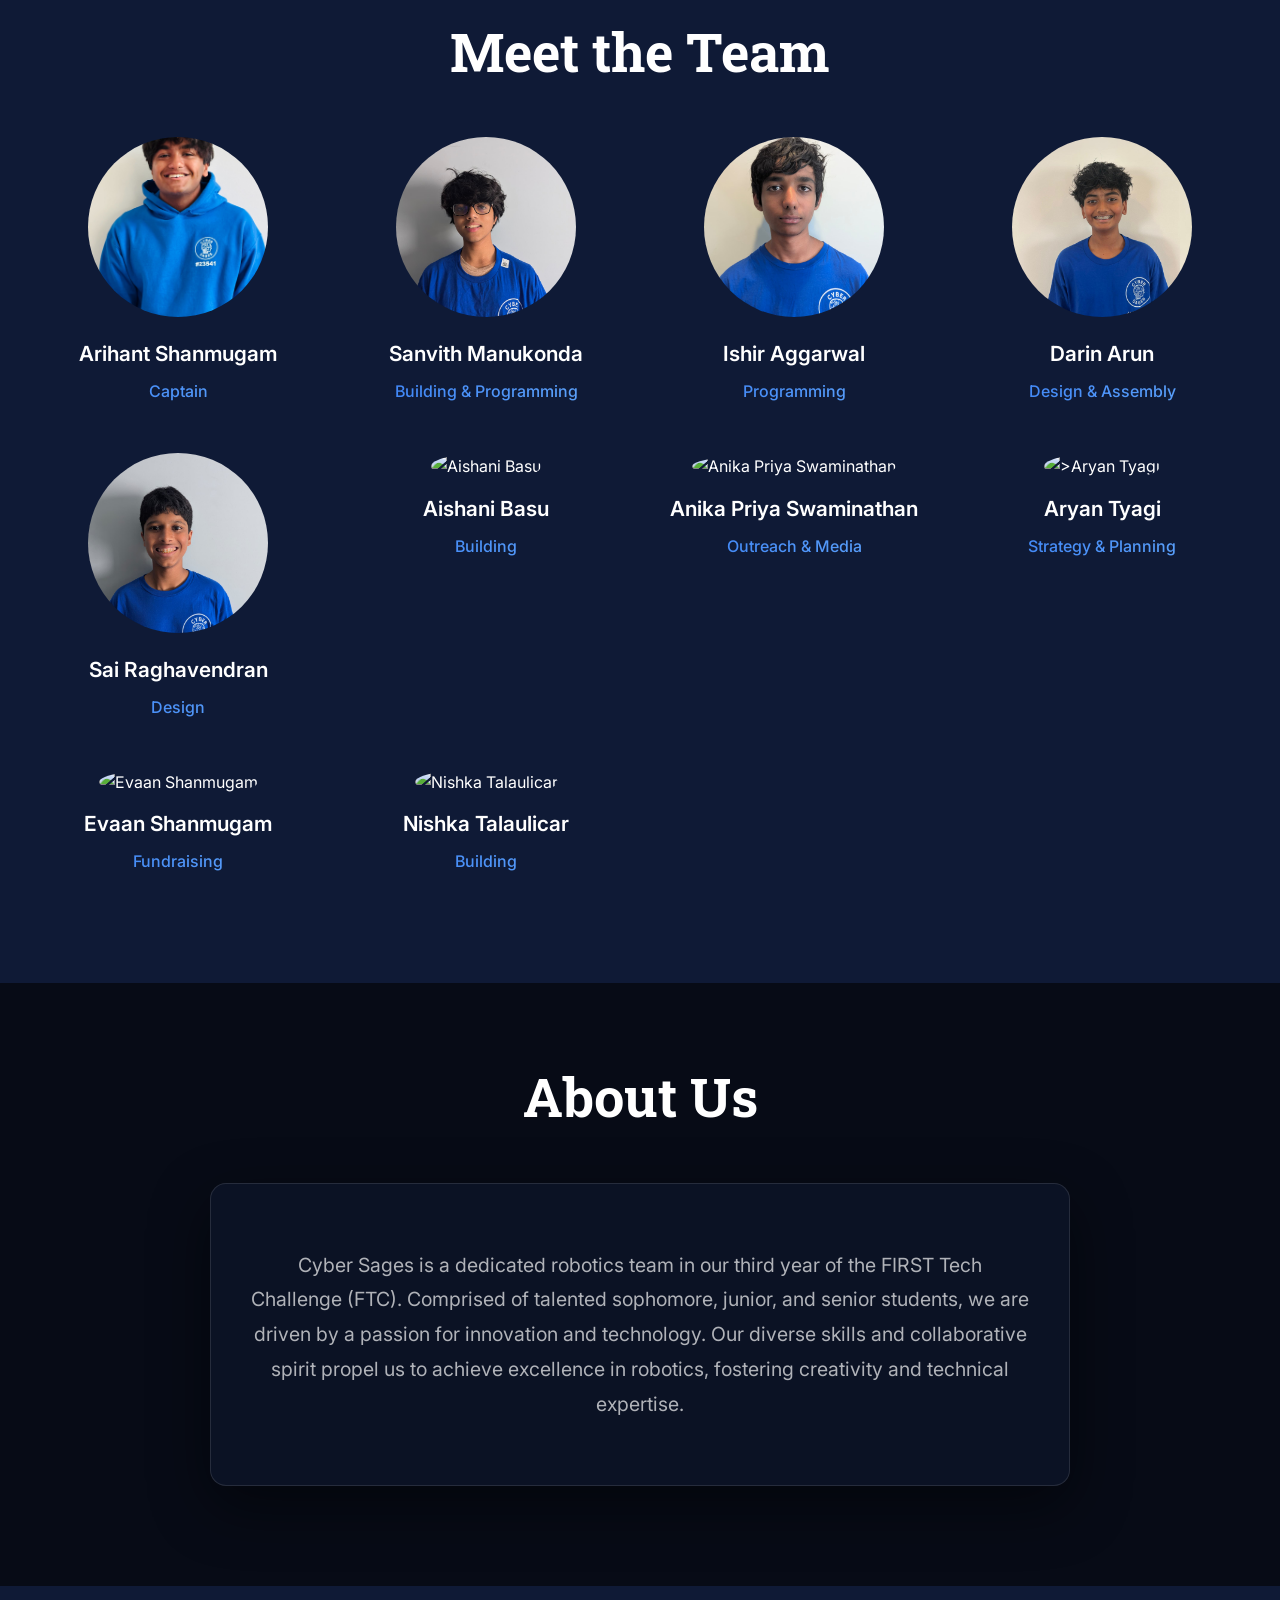
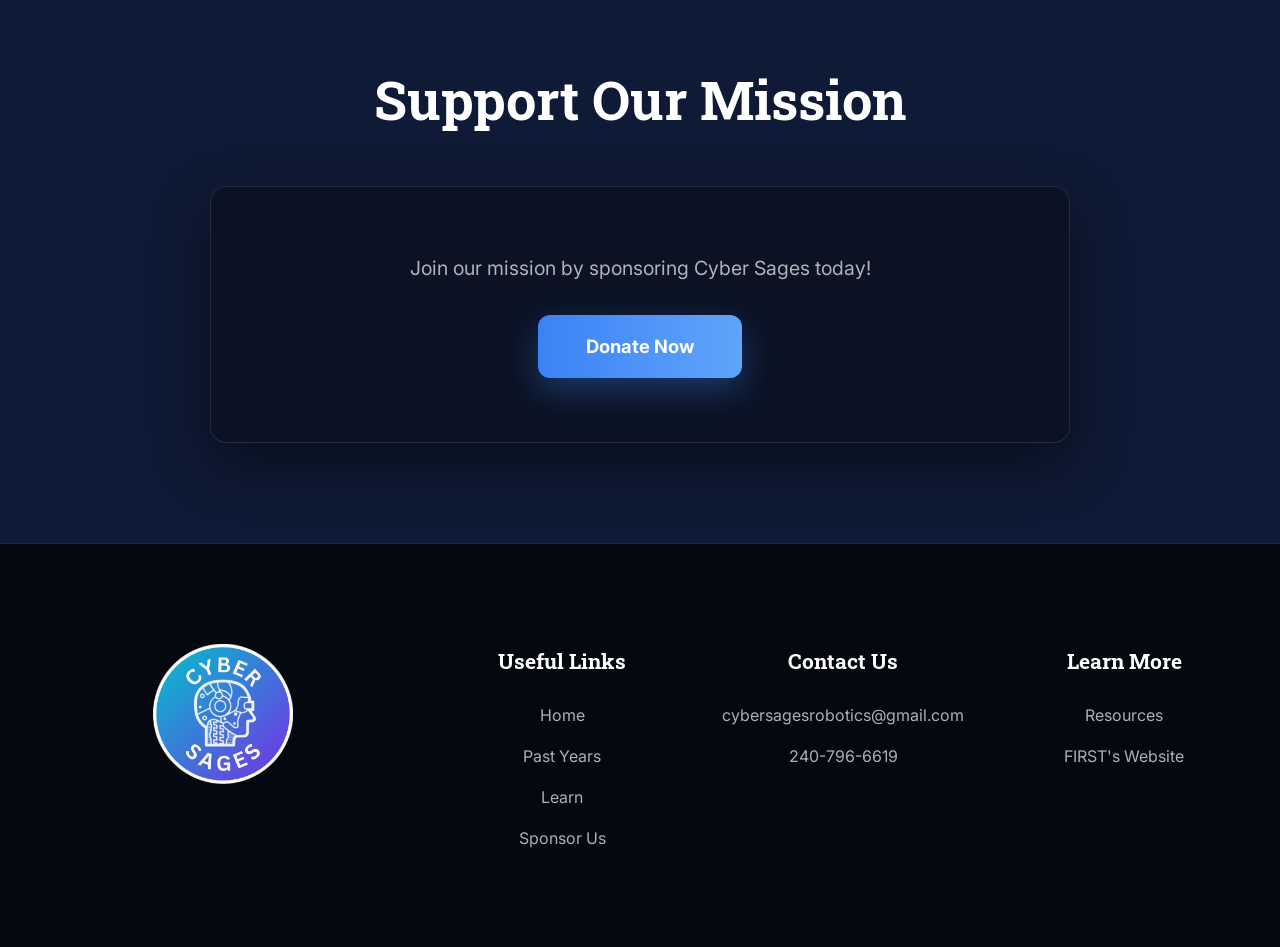
==== commit 6c626ba2: "Add Sai Raghavendran to team members section" ====
--- a/index.html
+++ b/index.html
@@ -552,6 +552,7 @@
                     <h3>Darin Arun</h3>
                     <div class="role">Design & Assembly</div>
                 </div>
+                <div class="team-member">
                     <img src="images/Team-Photos/Sai.jpg" alt="Sai Raghavendran">
                     <h3>Sai Raghavendran</h3>
                     <div class="role">Design</div>
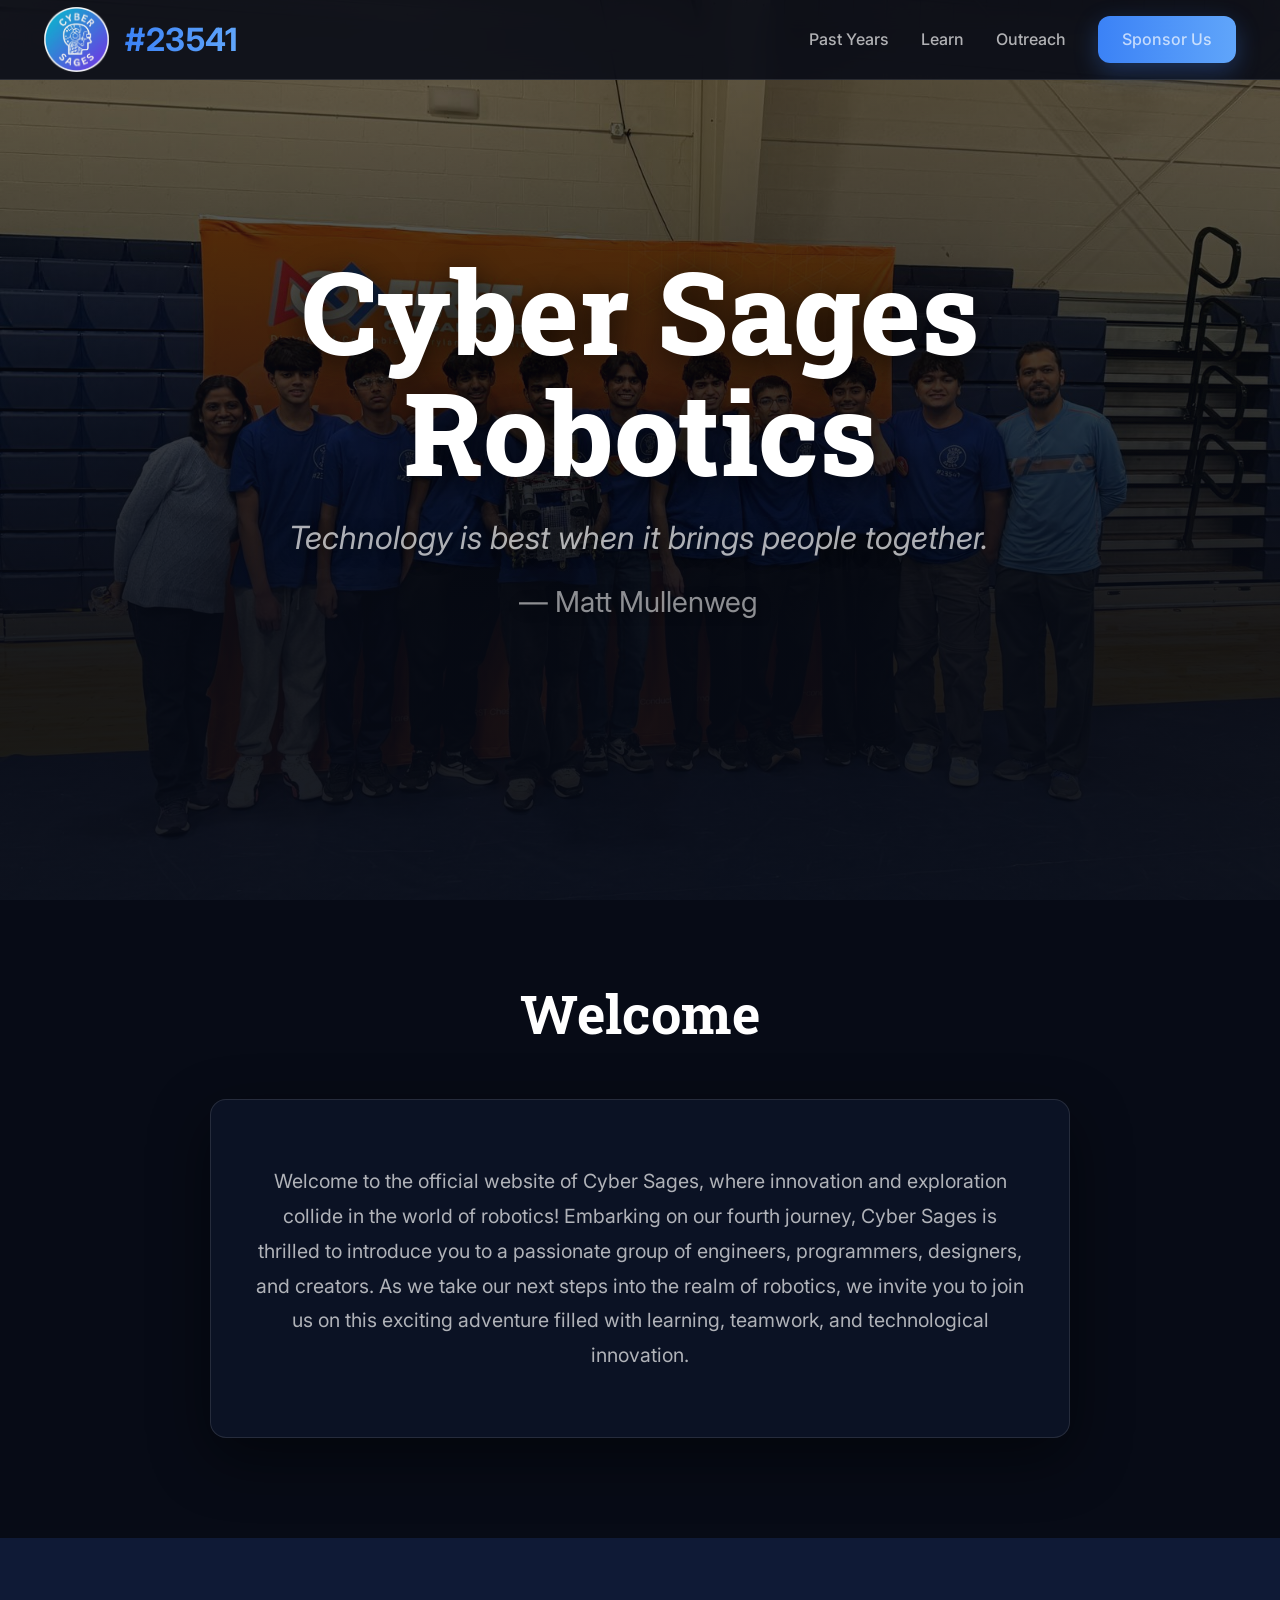
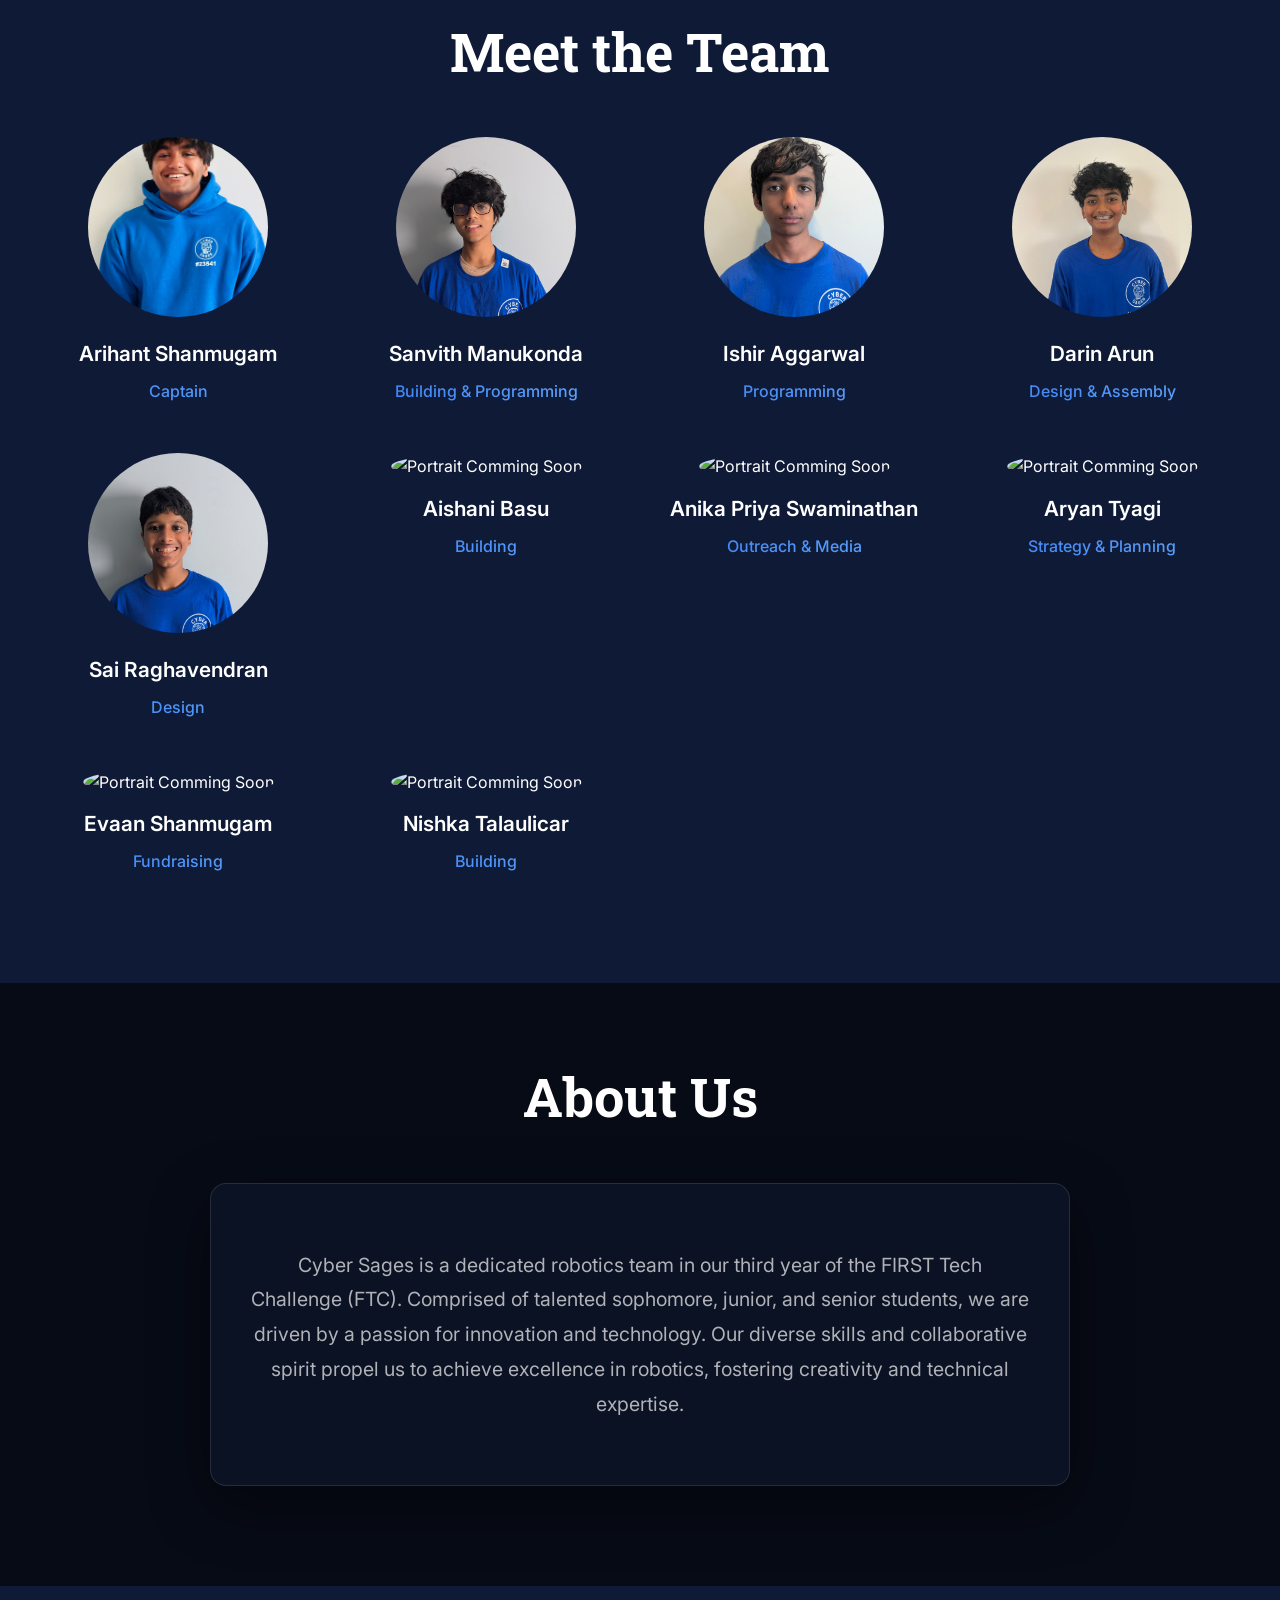
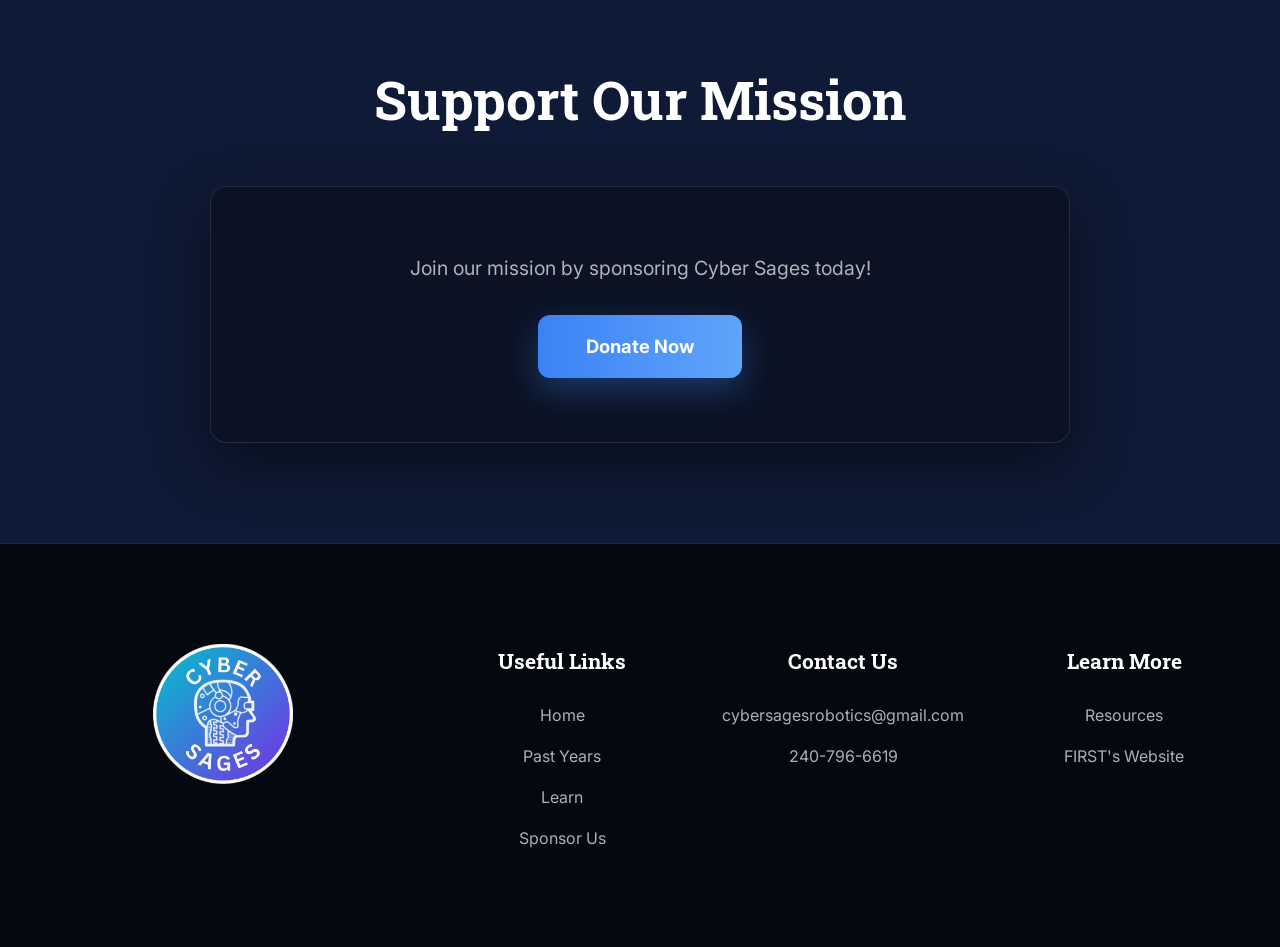
==== commit b5408a20: "Replace team member images with placeholder Updated team member images to use a placeholder for port" ====
--- a/index.html
+++ b/index.html
@@ -559,29 +559,29 @@
                 </div>
                 
                 <div class="team-member">
-                    <img src="images/Team-Photos/" alt="Aishani Basu">
+                    <img src="images/Team-Photos/" alt="Portrait Comming Soon">
                     <h3>Aishani Basu</h3>
                     <div class="role">Building</div>
                 </div>
                 <div class="team-member">
-                    <img src="images/Team-Photos/" alt="Anika Priya Swaminathan">
+                    <img src="images/Team-Photos/" alt="Portrait Comming Soon">
                     <h3>Anika Priya Swaminathan</h3>
                     <div class="role">Outreach & Media</div>
                 </div>
                 
                 <div class="team-member">
-                    <img src="images/Team-Photos/" alt=">Aryan Tyagi">
+                    <img src="images/Team-Photos/" alt="Portrait Comming Soon">
                     <h3>Aryan Tyagi</h3>
                     <div class="role">Strategy & Planning</div>
                 </div>
             <div class="team-member">
-                    <img src="images/Team-Photos/" alt="Evaan Shanmugam">
+                    <img src="images/Team-Photos/" alt="Portrait Comming Soon">
                     <h3>Evaan Shanmugam</h3>
                     <div class="role">Fundraising</div>
 
             </div>
             <div class="team-member">
-                    <img src="images/Team-Photos/" alt="Nishka Talaulicar">
+                    <img src="images/Team-Photos/" alt="Portrait Comming Soon">
                     <h3>Nishka Talaulicar</h3>
                     <div class="role">Building</div>
 
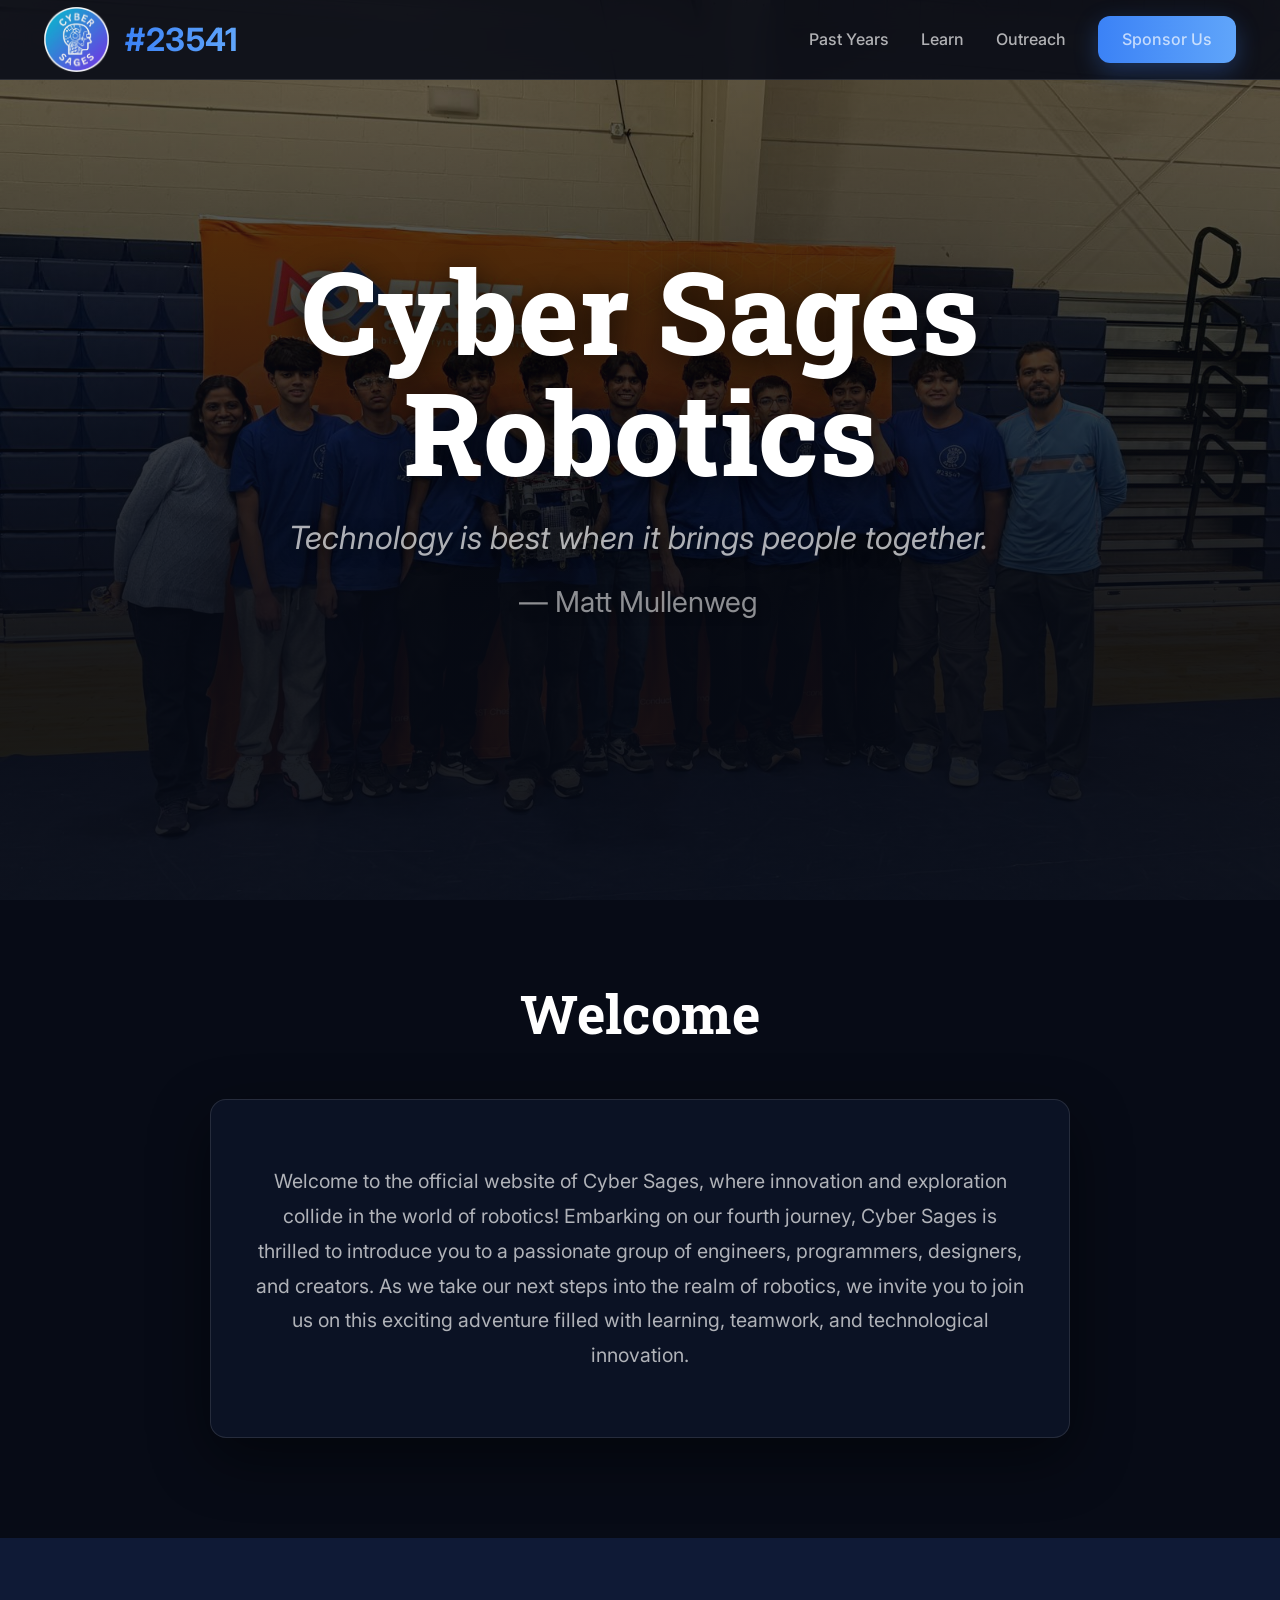
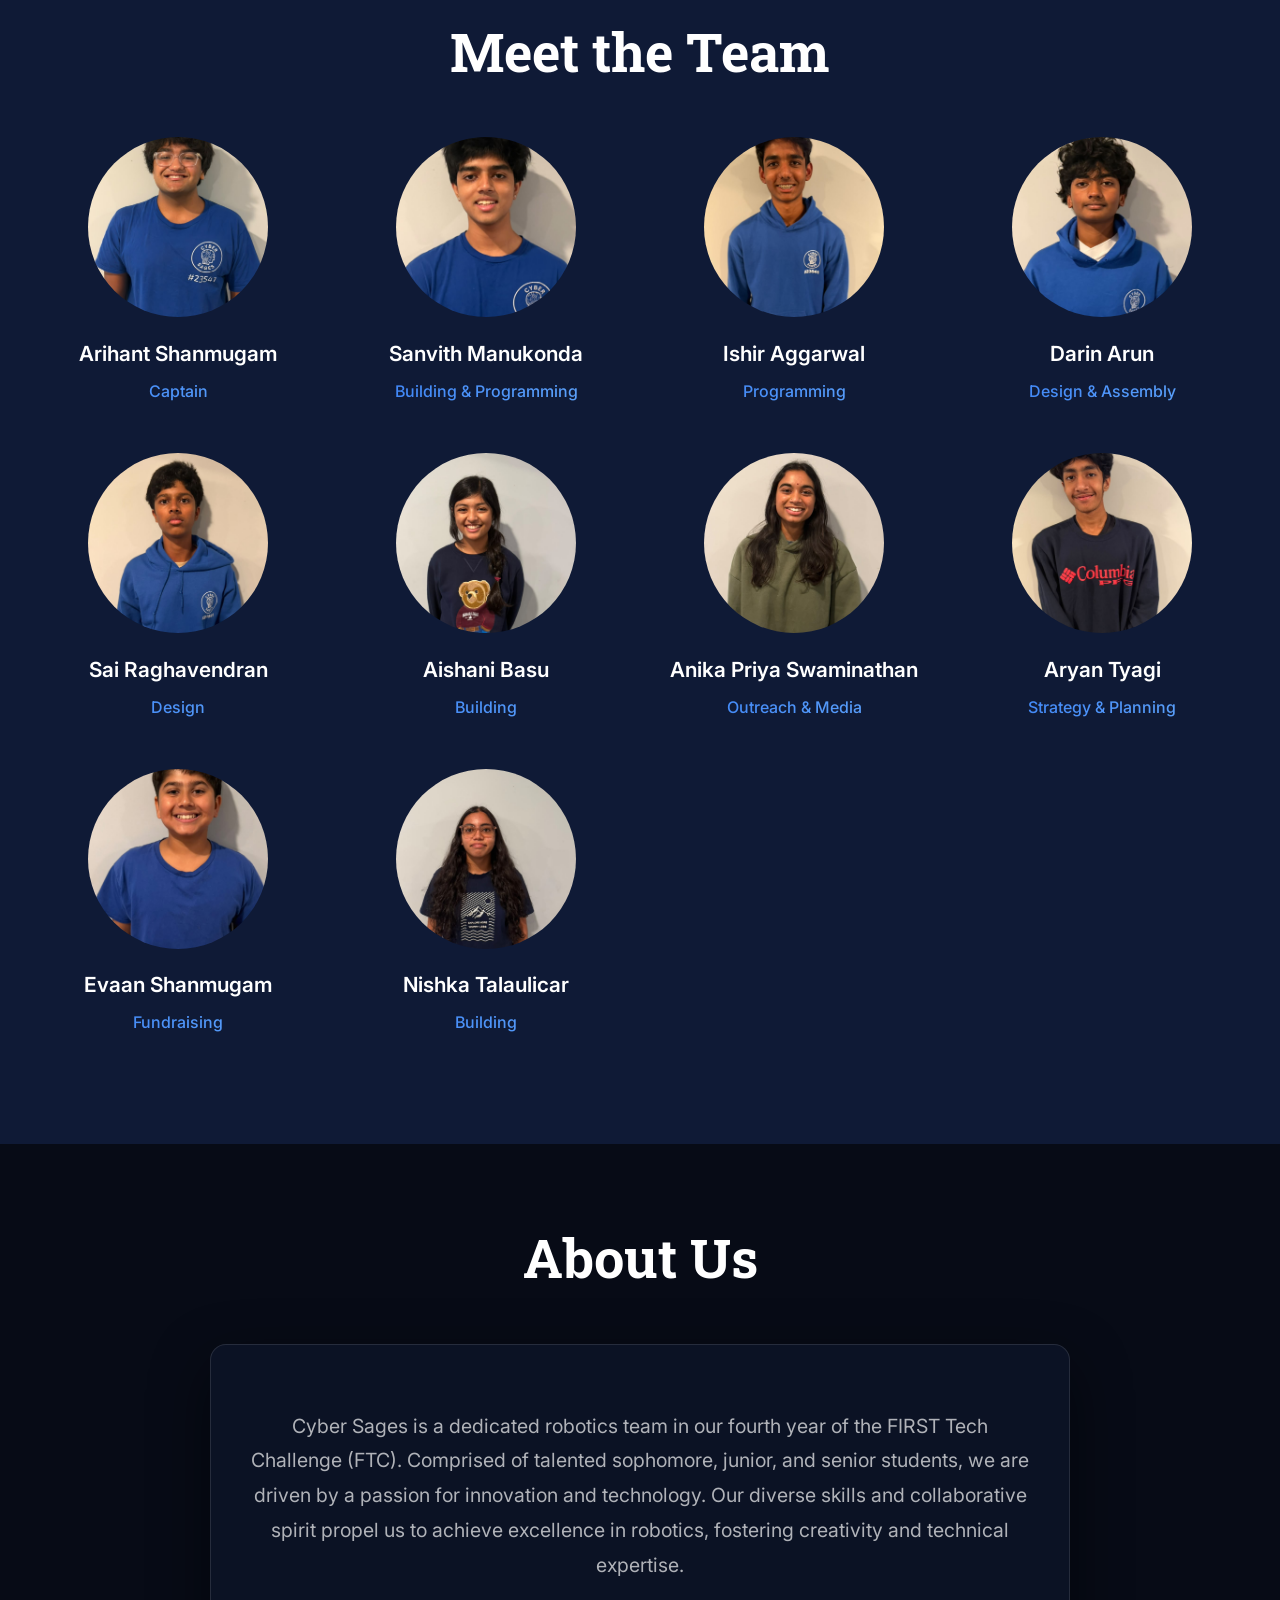
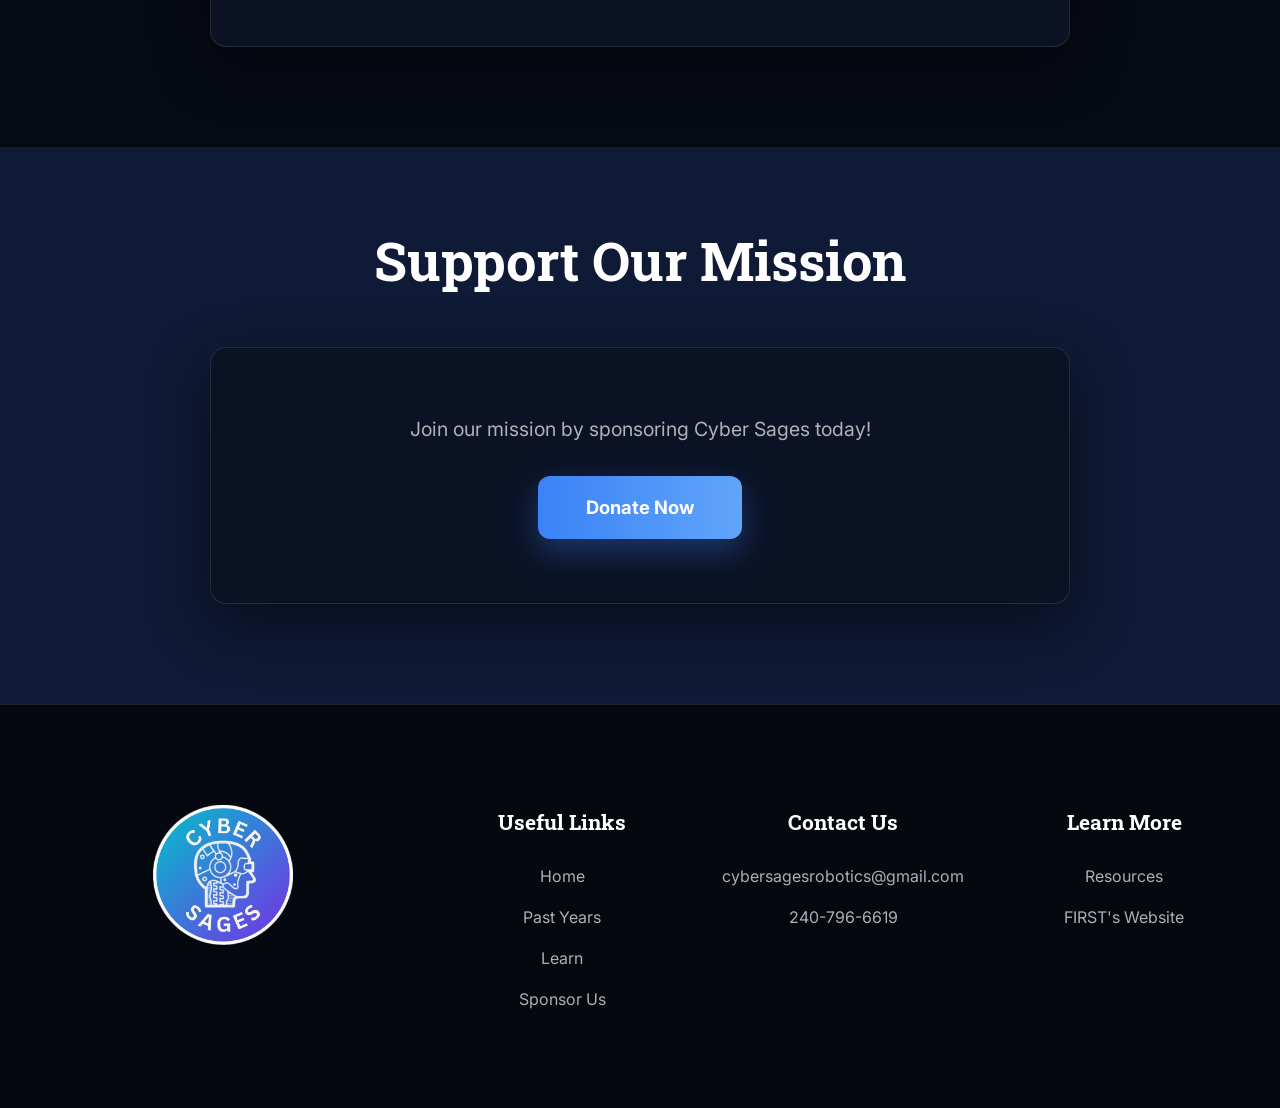
==== commit 6abae3ea: "Update team member photos and About Us section Updated team member images and descriptions." ====
--- a/index.html
+++ b/index.html
@@ -559,29 +559,29 @@
                 </div>
                 
                 <div class="team-member">
-                    <img src="images/Team-Photos/" alt="Portrait Comming Soon">
+                    <img src="images/Team-Photos/Renee.jpg" alt="Aishani Basu">
                     <h3>Aishani Basu</h3>
                     <div class="role">Building</div>
                 </div>
                 <div class="team-member">
-                    <img src="images/Team-Photos/" alt="Portrait Comming Soon">
+                    <img src="images/Team-Photos/Anika.jpg" alt="Anika Priya Swaminathan">
                     <h3>Anika Priya Swaminathan</h3>
                     <div class="role">Outreach & Media</div>
                 </div>
                 
                 <div class="team-member">
-                    <img src="images/Team-Photos/" alt="Portrait Comming Soon">
+                    <img src="images/Team-Photos/Aryan.jpg" alt="Aryan Tyagi">
                     <h3>Aryan Tyagi</h3>
                     <div class="role">Strategy & Planning</div>
                 </div>
             <div class="team-member">
-                    <img src="images/Team-Photos/" alt="Portrait Comming Soon">
+                    <img src="images/Team-Photos/Evaan.jpg" alt="Evaan Shanmugam">
                     <h3>Evaan Shanmugam</h3>
                     <div class="role">Fundraising</div>
 
             </div>
             <div class="team-member">
-                    <img src="images/Team-Photos/" alt="Portrait Comming Soon">
+                    <img src="images/Team-Photos/Nishka.jpg" alt="Nishka Talaulicar">
                     <h3>Nishka Talaulicar</h3>
                     <div class="role">Building</div>
 
@@ -596,7 +596,7 @@
             <h2 class="section-title">About Us</h2>
             <div class="card">
                 <p class="section-text">
-                    Cyber Sages is a dedicated robotics team in our third year of the FIRST Tech Challenge (FTC). Comprised of talented sophomore, junior, and senior students, we are driven by a passion for innovation and technology. Our diverse skills and collaborative spirit propel us to achieve excellence in robotics, fostering creativity and technical expertise.
+                    Cyber Sages is a dedicated robotics team in our fourth year of the FIRST Tech Challenge (FTC). Comprised of talented sophomore, junior, and senior students, we are driven by a passion for innovation and technology. Our diverse skills and collaborative spirit propel us to achieve excellence in robotics, fostering creativity and technical expertise.
                 </p>
             </div>
         </div>
